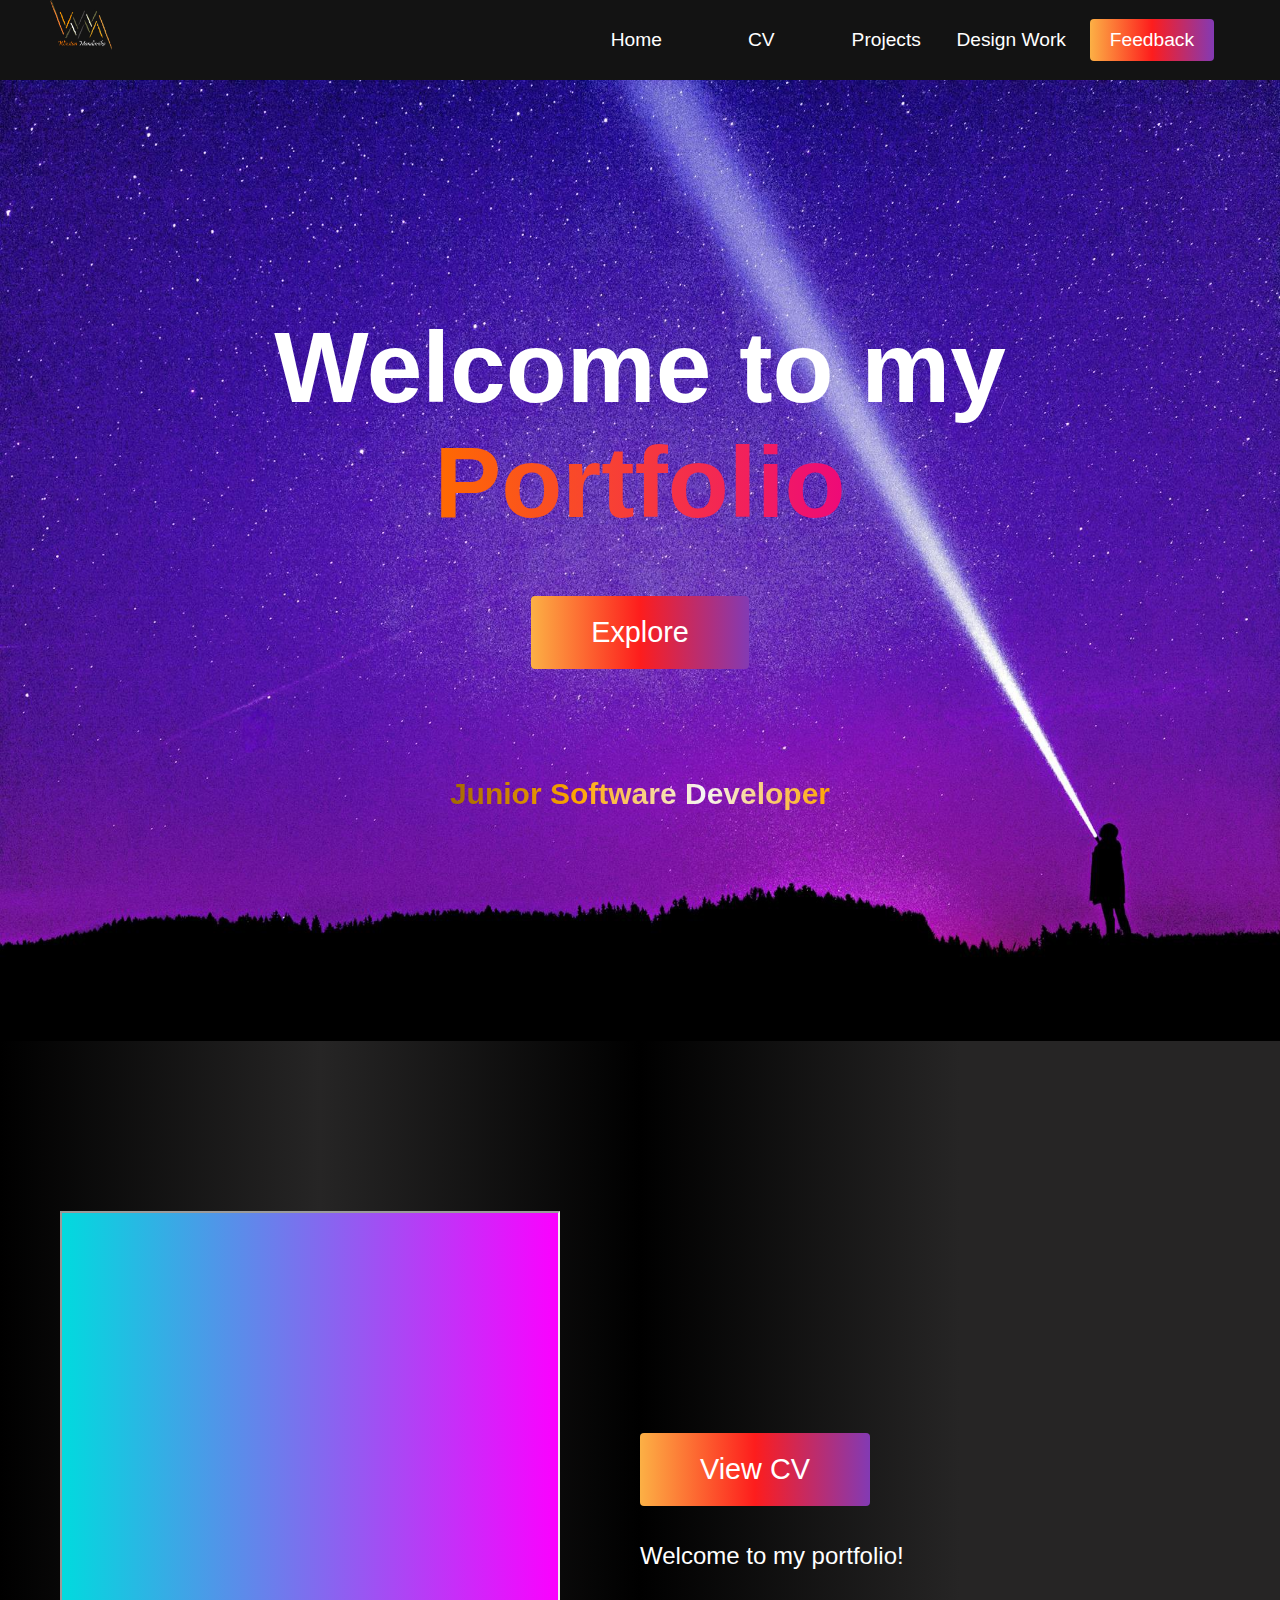
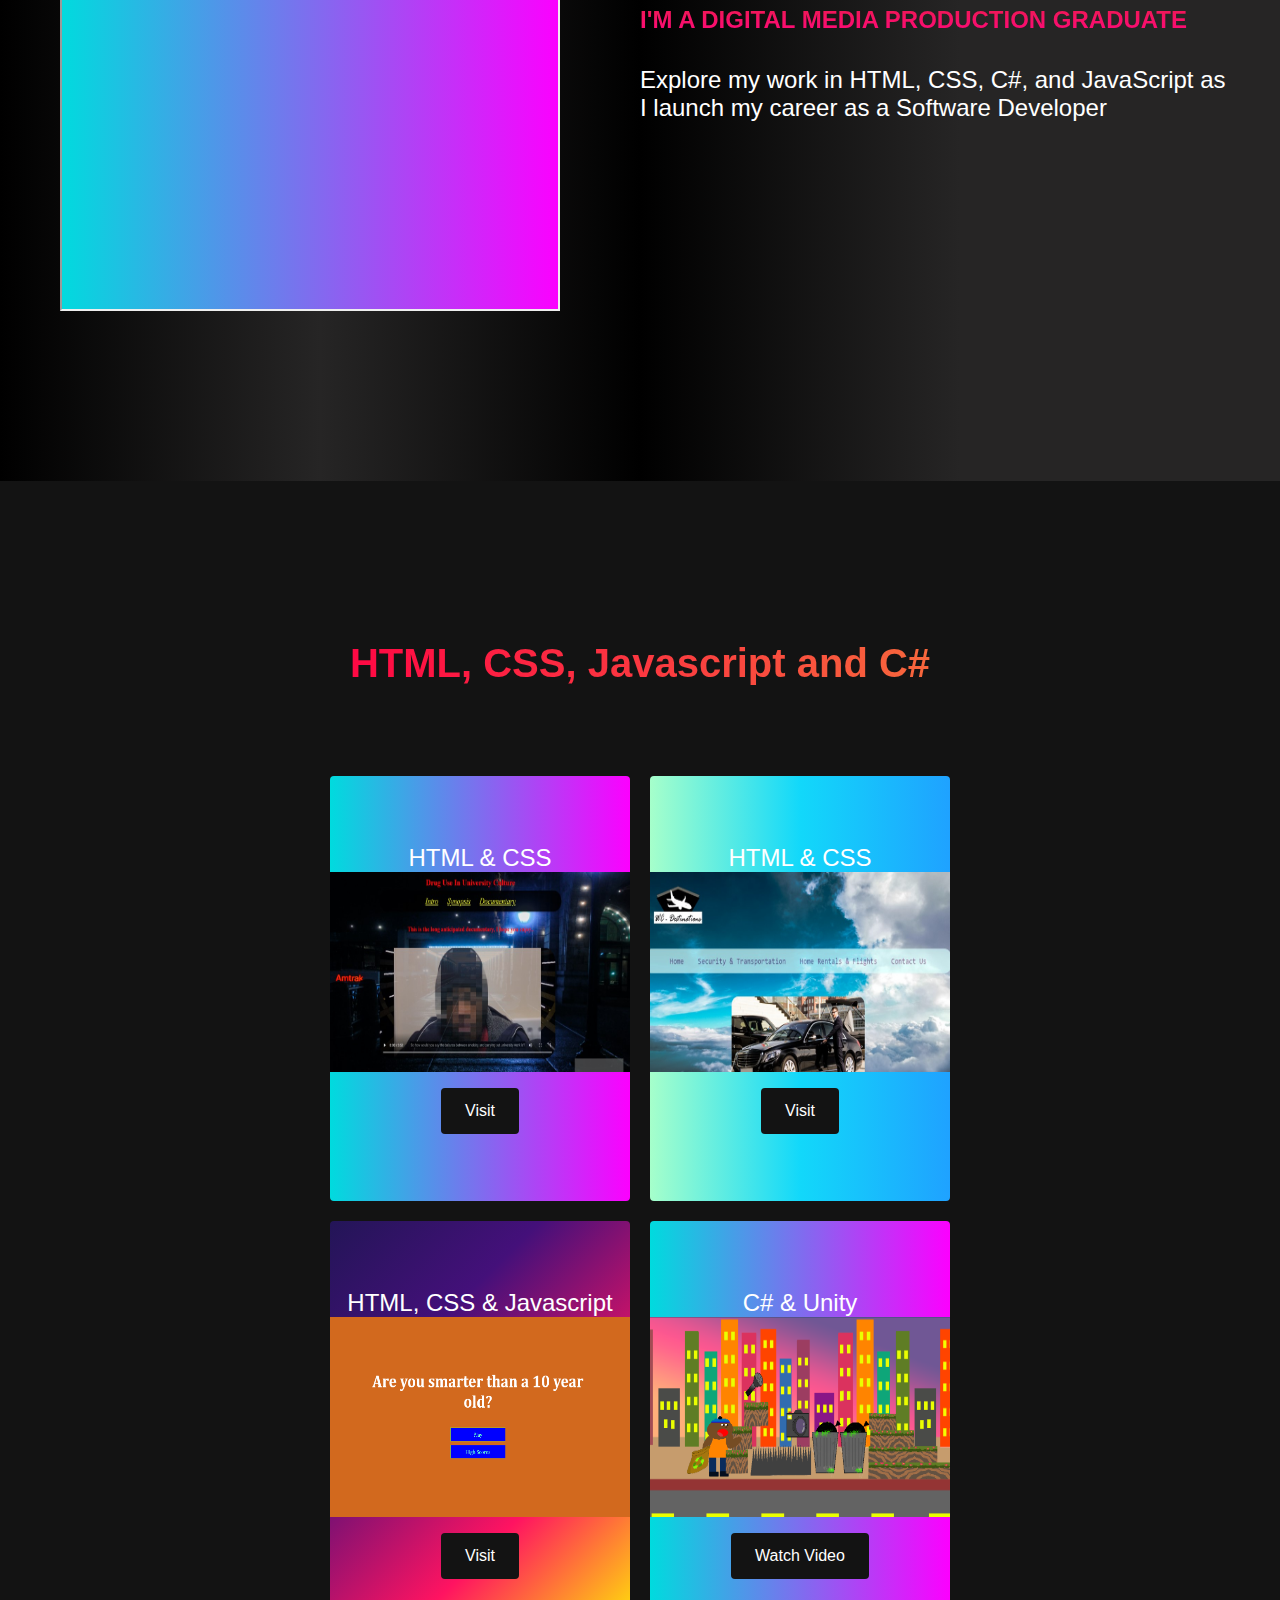
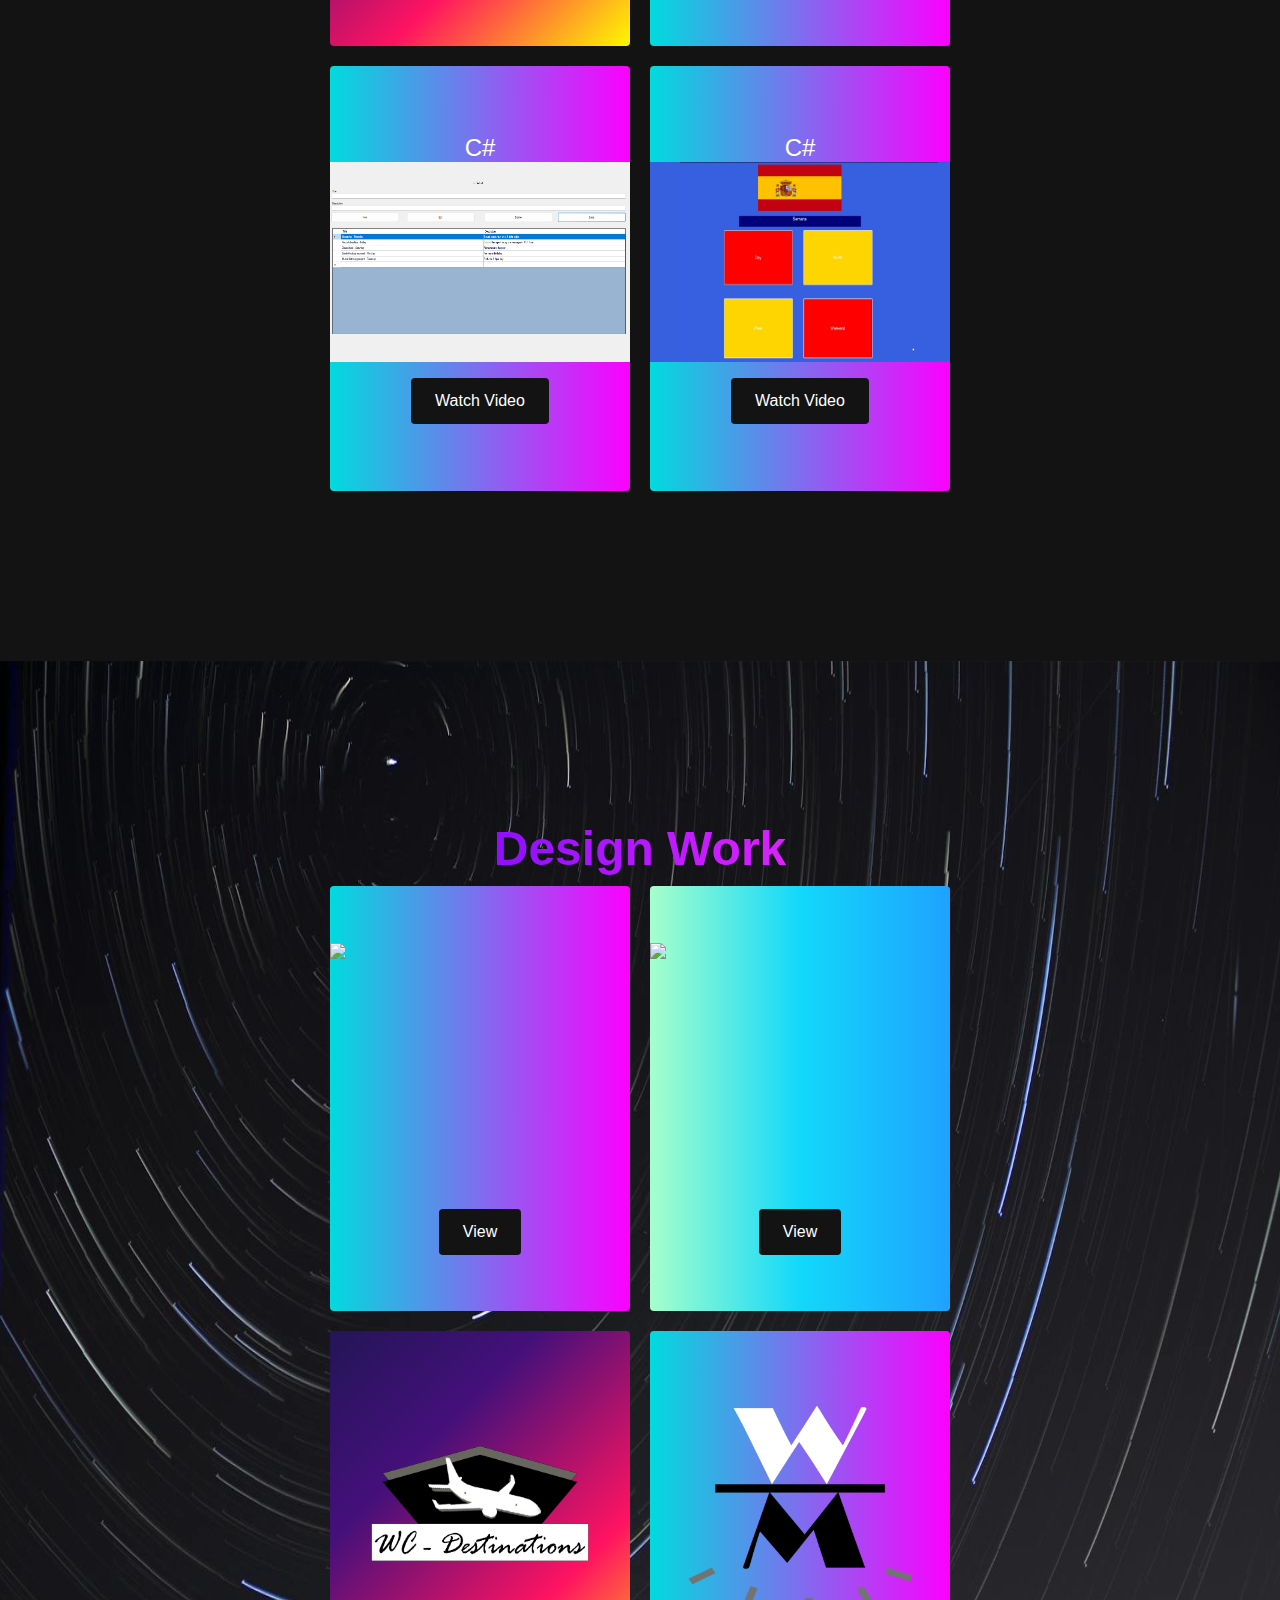
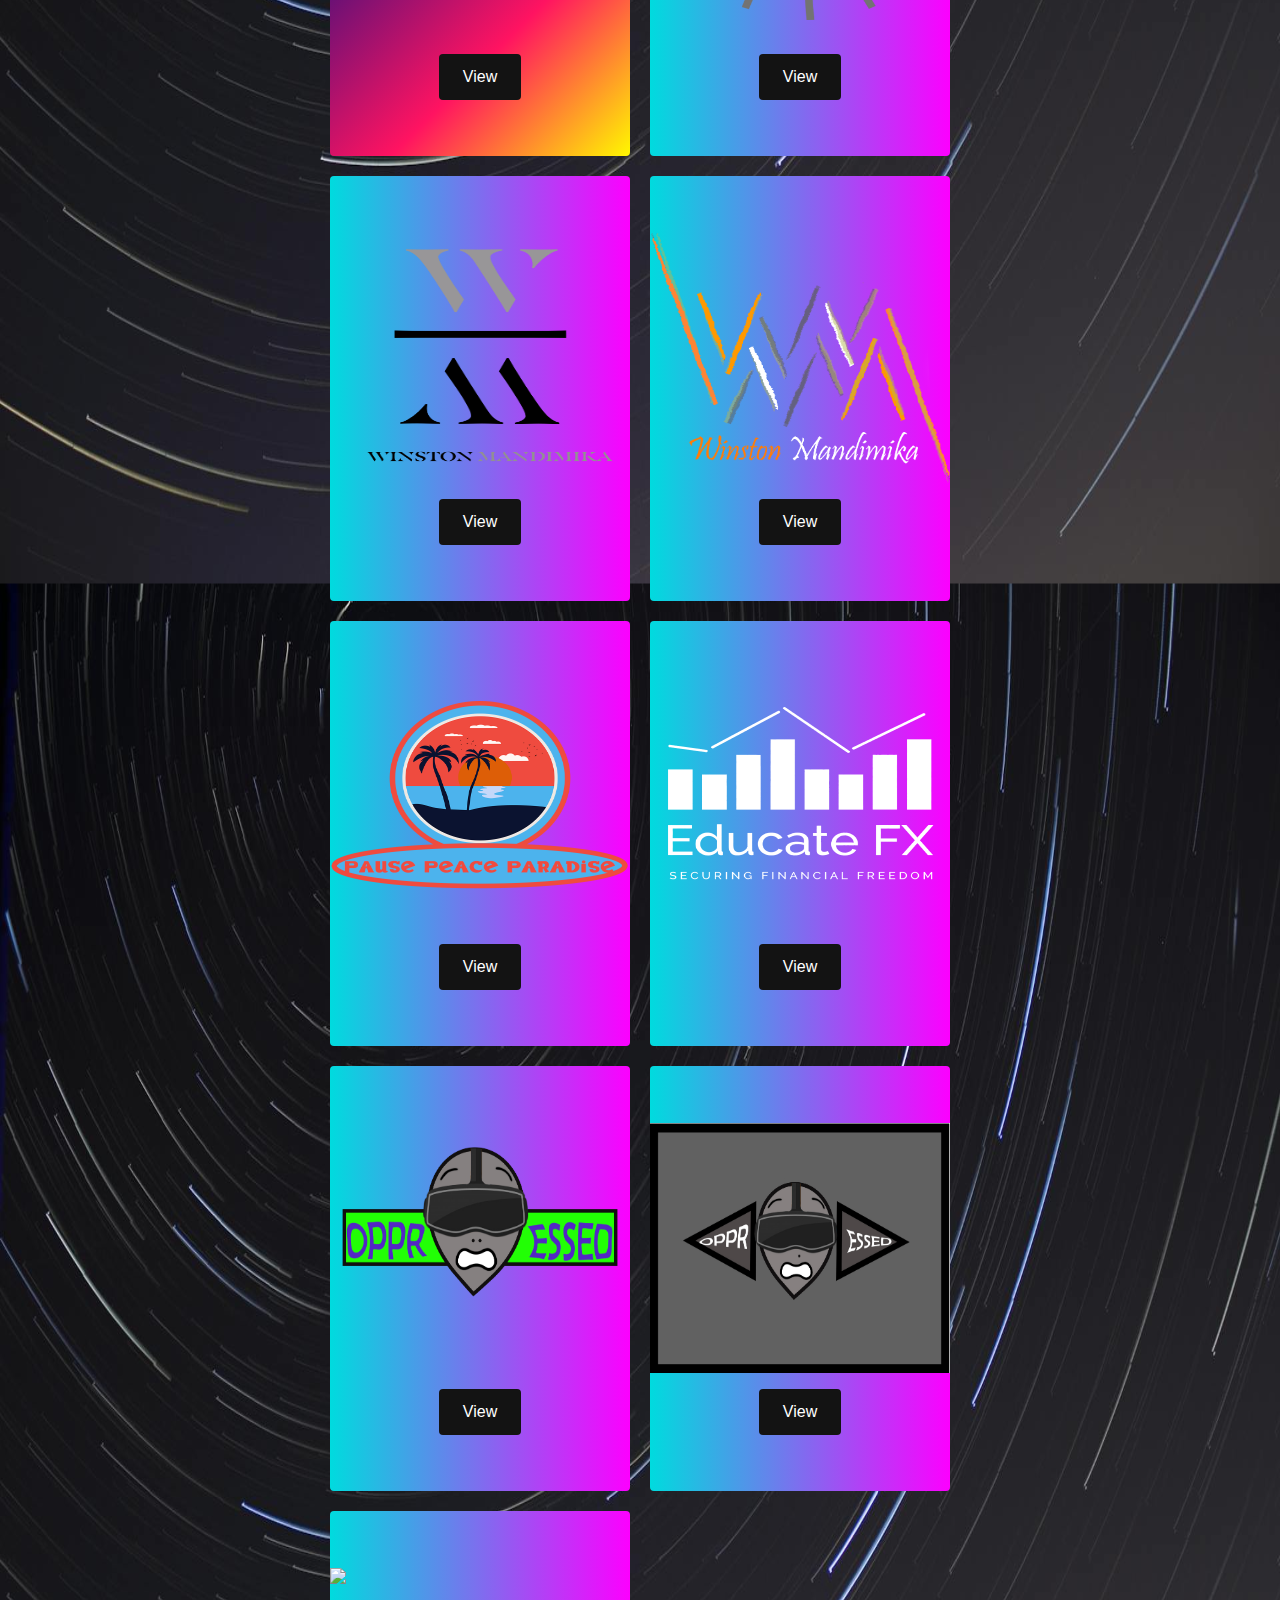
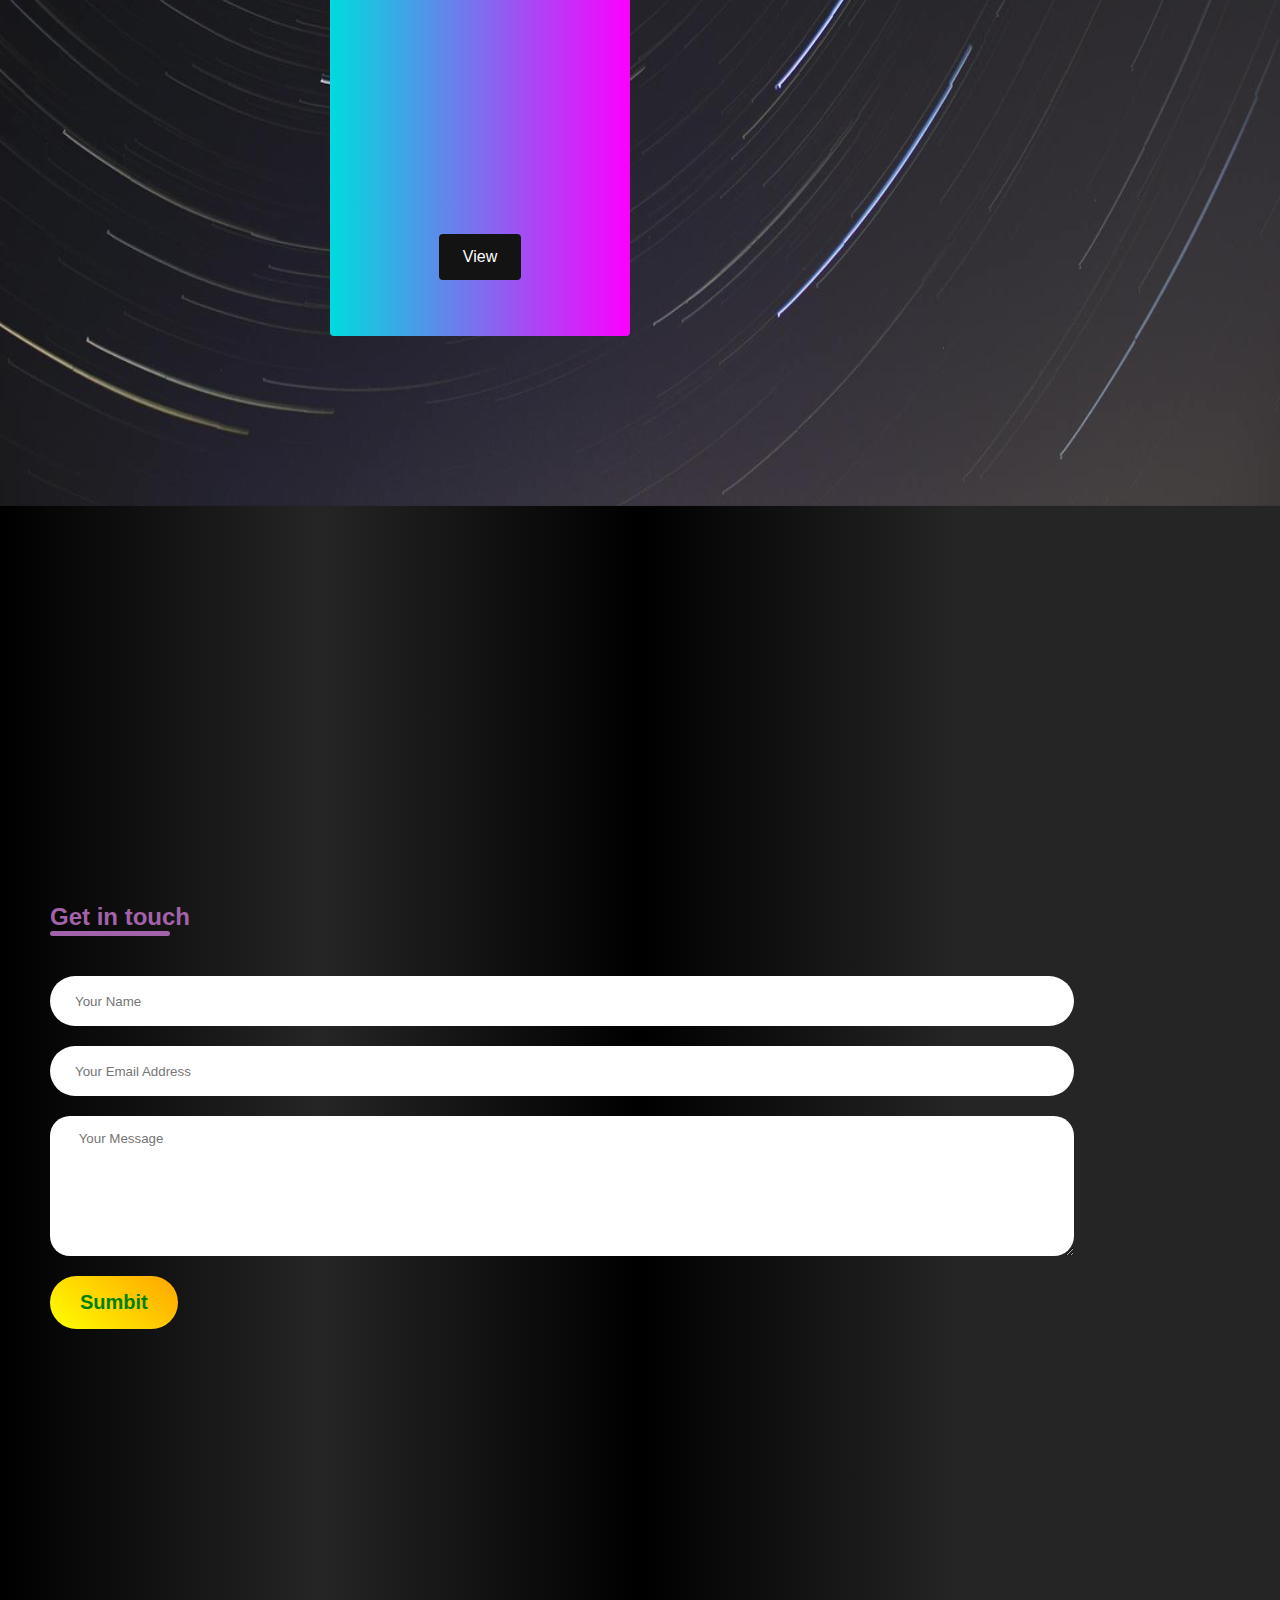
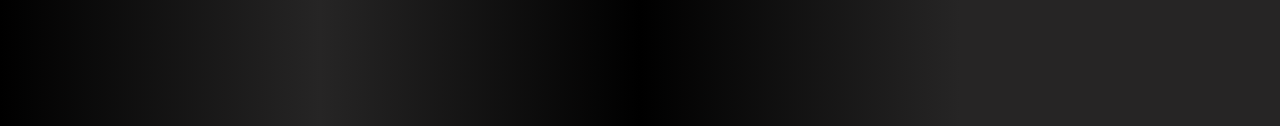
==== index.html @ 0f04198e "Update index.html" ====
<!DOCTYPE html>
<html lang="en">
  <head>
    <meta charset="UTF-8" />
    <meta name="viewport" content="width=device-width, initial-scale=1.0" />
    <title>Winstons Portfolio</title>
    <link rel="stylesheet" href="styles.css" />
    <link
      rel="stylesheet"
      href="https://use.fontawesome.com/releases/v5.14.0/css/all.css"
      integrity="sha384-HzLeBuhoNPvSl5KYnjx0BT+WB0QEEqLprO+NBkkk5gbc67FTaL7XIGa2w1L0Xbgc"
      crossorigin="anonymous"
    />
  </head>
  <body>
    <!-- Navbar Section -->
    <nav class="navbar">
      <div class="navbar__container">
        <a href="#home" id="navLogo"><img src="/WorkImages/Untitled-3.png" height="50"></a>
       
        <div class="navbar__toggle" id="mobile-menu">
          <span class="bar"></span> <span class="bar"></span>
          <span class="bar"></span>
        </div>
        <ul class="navbar__menu">
          <li class="navbar__item">
            <a href="#home" class="navbar__links">Home</a>
          </li>
          <li class="navbar__item">
            <a href="#about" class="navbar__links">CV</a>
            <li class="navbar__item">
              <a href="#services" class="navbar__links"> Projects</a>
          </li>
          <li class="navbar__item">
            <a href="#services1" class="navbar__links">Design Work</a>
          </li>
          <li class="navbar__btn">
            <a href="#main" class="button" id="signup">Feedback</a>
          </li>
        </ul>
      </div>
    </nav>

    <!-- Hero Section -->
    <div class="hero" id="home">
      <div class="hero__container">
        <h1 class="hero__heading">Welcome to my <span>Portfolio</span></h1>
<button class="main__btn"><a href="#about">Explore</a></button>
        <br>
        <br>
        <br>
        <br><br><br>
        <p class="hero__description">Junior Software Developer</p>
        
      </div>
    </div>

    <!-- About Section -->
    <div class="main" id="about">
      <div class="main__container">
        <div class="main__img--container">
          <div class="main__img--card"><iframe src="/MyCV.pdf" height="700vh"> </iframe></div>
        </div>
        
        <div class="main__content" ><button class="main__btn"><a href="/MyCV.pdf">View CV</a></button>
          <br><br> <br> 
          <h8>Welcome to my portfolio!</h8>
           <br> <br> 
           <br>            
           <h1>I'm a Digital Media Production graduate</h1>
          <h8>Explore my work in HTML, CSS, C#, and JavaScript as I launch my career as a Software Developer</h8>
          <br>
          
        </div>
      </div>
    </div>

    <!-- Services Section -->
   
    <div class="services" id="services">
      <h1>HTML, CSS, Javascript and C#</h1>
      <div class="services__wrapper">
        <div class="services__card">
          <h8>HTML & CSS</h8>
          <img src="/Images/Doc-Website.jpg" height="200px">
          <div class="services__btn"><a href="/Documentary/index.html"><button>Visit</button></a></div>
        </div>
        <div class="services__card">
          <h8> HTML & CSS</h8>
          <img src="/Images/WC-Website.jpg" style="height: 200px;">
          <div class="services__btn"><a href="/WC Destinations/index.html"><button>Visit</button></a></div>
        </div>
        <div class="services__card">
          <h8> HTML, CSS & Javascript</h8>
          <img src="/WorkImages/QuizSite.png" height="200">
          <div class="services__btn"><a href="/QuizSite/Quiz1.html"><button>Visit</button></a></div>
        </div>
        <div class="services__card">
          <h8> C# & Unity</h8>
          <img src="/WorkImages/recycleGame.png" height="200">
          <div class="services__btn"><a href="/WorkImages/Ecorunnergameplaynew.mp4"><button>Watch Video</button></a></div>
        </div>
        <div class="services__card">
          <h8> C#</h8>
          <img src="/WorkImages/Todolist.png" style="height: 200px;">
          <div class="services__btn"><a href="/WC Destinations/index.html"><button>Watch Video</button></a></div>
        </div>
        <div class="services__card">
          <h8> C#</h8>
          <img src="/WorkImages/SpanishQuizphoto.jpg" style="height: 200px;">
          <div class="services__btn"><a href="/WorkImages/SpanishQuizVideo.mp4"><button>Watch Video</button></a></div>
        </div>
      </div>
    </div>

    <!-- Services Section -->
    <div class="services1" id="services1">
      <h9>Design Work</h9>
      <div class="services__wrapper">
        <div class="services__card">
          <img src="/WorkImages/EducateFXLogo1.png" height="250">
          <div class="services__btn"><a href="/WorkImages/EducateFXLogo1.png"><button>View</button></a></div>
        </div>
        <div class="services__card">
          <img src="/WorkImages/EducateFXLogowithbackground.png" height="250">
          <div class="services__btn"><a href="/WorkImages/EducateFXLogowithbackground.png"><button>View</button></a></div>
        </div>
        <div class="services__card">
          <img src="/WorkImages/logo1.png"height="250">
          <div class="services__btn"><a href="/WorkImages//logo1.png"><button>View</button></a></div>
        </div>
        <div class="services__card">
          <img src="/WorkImages/WMLogo.png"height="250">
          <div class="services__btn"><a href="/WorkImages/WMlogo.png" ><button>View</button></a></div>
        </div>
        <div class="services__card">
          <img src="/WorkImages/WMlogo2.png" height="250">
          <div class="services__btn"><a href="/WorkImages/WMlogo2.png"><button>View</button></a></div>
        </div>
        <div class="services__card">
          <img src="/WorkImages/Untitled-3.png" height="250">
          <div class="services__btn"><a href="/WorkImages/Untitled-3.png" ><button>View</button></a></div>
        </div>
        <div class="services__card">
          <img src="/WorkImages/PPPLogo.png"height="250">
          <div class="services__btn"><a href="/WorkImages/PPPLogo.png" ><button>View</button></a></div>
        </div>
        <div class="services__card">
          <img src="/WorkImages/whitepng.png"height="250">
          <div class="services__btn"><a href="/WorkImages//whitepng.png" ><button>View</button></a></div>
        </div>
        <div class="services__card">
          <img src="/WorkImages/dmf.png"height="250">
          <div class="services__btn"><a href="/WorkImages/dmf.png" ><button>View</button></a></div>
        </div>
        <div class="services__card">
          <img src="/WorkImages/DMFLOGO1 (2) - Copy.jpg"height="250">
          <div class="services__btn"><a href="/WorkImages/DMFLOGO1 (2) - Copy.jpg" ><button>View</button></a></div>
        </div>
        <div class="services__card">
          <img src="/WorkImages/EducateFXLogo1.png"height="250">
          <div class="services__btn"><a href="/WorkImages/"><button>View</button></a></div>
        </div>
        
      </div>
    </div>

 <!--sECTION1-->

<div class="main" id="main">
  <div class="main__container">
    <div class="main__img--container">
      <div class="contact-container">
        <form action="https://api.web3forms.com/submit" method="POST" class="contact-left">
            <div class="contact-left-title">
                <h2>Get in touch</h2>
                <hr>
            </div> 
            <input type="hidden" name="access_key" value="6501dcba-c393-449f-9ecb-28475d858f92">
            <input type="text" name="name" placeholder="Your Name" class="contact-inputs" requried>
            <input type="emailt" name="email" placeholder="Your Email Address" class="contact-inputs" requried>
            <textarea name="message" placeholder=" Your Message"  class="contact-inputs" requried></textarea>
            <button>Sumbit</button>
        </form>
        <div class="contact-right">
        </div>
        
        
      </div>
    </div>
</div>

        </div>
      </section>
    </div>

    <script src="app.js"></script>
  </body>
</html>
---- styles.css ----
* {
  box-sizing: border-box;
  margin: 0;
  padding: 0;
  font-family: 'Kumbh Sans', sans-serif;
  scroll-behavior: smooth;
}

.navbar {
  background: #131313;
  height: 80px;
  display: flex;
  justify-content: center;
  align-items: center;
  font-size: 1.2rem;
  position: sticky;
  top: 0;
  z-index: 999;
}

.navbar__container {
  display: flex;
  justify-content: space-between;
  height: 80px;
  z-index: 1;
  width: 100%;
  max-width: 1300px;
  margin: 0 auto;
  padding: 0 50px;
}

#navbar__logo {
  background-color: #ff8177;
  background-image: linear-gradient(to top, #ff0844 0%, #ffb199 100%);
  background-size: 100%;
  -webkit-background-clip: text;
  -moz-background-clip: text;
  -webkit-text-fill-color: transparent;
  -moz-text-fill-color: transparent;
  display: flex;
  align-items: center;
  cursor: pointer;
  text-decoration: none;
  font-size: 2rem;
}





.navbar__menu {
  display: flex;
  align-items: center;
  list-style: none;
}

.navbar__item {
  height: 80px;
}

.navbar__links {
  color: #fff;
  display: flex;
  align-items: center;
  justify-content: center;
  width: 125px;
  text-decoration: none;
  height: 100%;
  transition: all 0.3s ease;
}

.navbar__btn {
  display: flex;
  justify-content: center;
  align-items: center;
  padding: 0 1rem;
  width: 100%;
}

.button {
  display: flex;
  justify-content: center;
  align-items: center;
  text-decoration: none;
  padding: 10px 20px;
  height: 100%;
  width: 100%;
  border: none;
  outline: none;
  border-radius: 4px;
  background: #833ab4;
  background: -webkit-linear-gradient(to right, #fcb045, #fd1d1d, #833ab4);
  background: linear-gradient(to right, #fcb045, #fd1d1d, #833ab4);
  color: #fff;
  transition: all 0.3s ease;
}

.navbar__links:hover {
  color: #9518fc;
  transition: all 0.3s ease;
}

@media screen and (max-width: 960px) {
  .navbar__container {
    display: flex;
    justify-content: space-between;
    height: 80px;
    z-index: 1;
    width: 100%;
    max-width: 1300px;
    padding: 0;
  }

  .navbar__menu {
    display: grid;
    grid-template-columns: auto;
    margin: 0;
    width: 100%;
    position: absolute;
    top: -1000px;
    opacity: 1;
    transition: all 0.5s ease;
    z-index: -1;
  }

  .navbar__menu.active {
    background: #131313;
    top: 100%;
    opacity: 1;
    transition: all 0.5s ease;
    z-index: 99;
    height: 60vh;
    font-size: 1.6rem;
  }

  #navbar__logo {
    padding-left: 25px;
  }

  .navbar__toggle .bar {
    width: 25px;
    height: 3px;
    margin: 5px auto;
    transition: all 0.3s ease-in-out;
    background: #fff;
  }

  .navbar__item {
    width: 100%;
  }

  .navbar__links {
    text-align: center;
    padding: 2rem;
    width: 100%;
    display: table;
  }

  .navbar__btn {
    padding-bottom: 2rem;
  }

  .button {
    display: flex;
    justify-content: center;
    align-items: center;
    width: 80%;
    height: 80px;
    margin: 0;
  }

  #mobile-menu {
    position: absolute;
    top: 20%;
    right: 5%;
    transform: translate(5%, 20%);
  }

  .navbar__toggle .bar {
    display: block;
    cursor: pointer;
  }

  #mobile-menu.is-active .bar:nth-child(2) {
    opacity: 0;
  }

  #mobile-menu.is-active .bar:nth-child(1) {
    transform: translateY(8px) rotate(45deg);
  }

  #mobile-menu.is-active .bar:nth-child(3) {
    transform: translateY(-8px) rotate(-45deg);
  }
}

/* Hero Section */
.hero {
 background-image:url(/WorkImages/pexels-felixmittermeier-957040.jpg);
  background-repeat: round;
  padding: 200px 0;
}

.hero__container {
  display: flex;
  flex-direction: column;
  justify-content: center;
  align-items: center;
  max-width: 1200px;
  margin: 0 auto;
  height: 90%;
  text-align: center;
  padding: 30px;
}

.hero__heading {
  font-size: 100px;
  margin-bottom: 24px;
  color: #fff;
}

.hero__heading span {
  background: #ee0979; /* fallback for old browsers */
  background: -webkit-linear-gradient(
    to right,
    #ff6a00,
    #ee0979
  ); /* Chrome 10-25, Safari 5.1-6 */
  background: linear-gradient(
    to right,
    #ff6a00,
    #ee0979
  ); /* W3C, IE 10+/ Edge, Firefox 16+, Chrome 26+, Opera 12+, Safari 7+ */
  background-size: 100%;
  -webkit-background-clip: text;
  -moz-background-clip: text;
  -webkit-text-fill-color: transparent;
  -mo-text-fill-color: transparent;
}

.hero__description {
  font-size: 30px;
  background: #ee0979; /* fallback for old browsers */
  background: -webkit-linear-gradient(
    to right,
    White,
    navy,
    white
  ); /* Chrome 10-25, Safari 5.1-6 */
  background: linear-gradient(
    to right,
  rgb(162, 105, 0),
    
  orange,
   whitesmoke,
   orange
  ); /* W3C, IE 10+/ Edge, Firefox 16+, Chrome 26+, Opera 12+, Safari 7+ */
  background-size: 100%;
  -webkit-background-clip: text;
  -moz-background-clip: text;
  -webkit-text-fill-color: transparent;
  -mo-text-fill-color: transparent;
font-weight: bolder;
}

.highlight {
  border-bottom: 4px solid rgb(132, 0, 255);
}

@media screen and (max-width: 768px) {
  .hero__heading {
    font-size: 60px;
  }

  .hero__description {
    font-size: 40px;
  }
}

/* About Section */
.main {
  background: linear-gradient(
    to right,
 
    
  black,
  
  rgb(38, 37, 37)
,
black,
rgb(38, 37, 37),
rgb(38, 37, 37)
  ); /* W3C, IE 10+/ Edge, Firefox 16+, Chrome 26+, Opera 12+, Safari 7+ */
 
  padding: 10rem 0;
}

.main__container {
  display: grid;
  grid-template-columns: 1fr 1fr;
  align-items: center;
  justify-content: center;
  margin: 0 auto;
  height: 90%;
  z-index: 1;
  width: 100%;
  max-width: 1300px;
  padding: 0 50px;
}

.main__content {
  color: #fff;
  width: 100%;
  
}

.main__content h1 {
  font-size: 1.5rem;
  background-color: #fe3b6f;
  background-image: linear-gradient(to top, #ff087b 0%, #ed1a52 100%);
  background-size: 100%;
  -webkit-background-clip: text;
  -moz-background-clip: text;
  -webkit-text-fill-color: transparent;
  -moz-text-fill-color: transparent;
  text-transform: uppercase;
  margin-bottom: 32px;
}

.main__content h2 {
  font-size: 4rem;
  background: #ff8177; /* fallback for old browsers */
  background: -webkit-linear-gradient(
    to right,
    #9114ff,
    #da22ff
  ); /* Chrome 10-25, Safari 5.1-6 */
  background: linear-gradient(
    to right,
    #8f0eff,
    #da22ff
  ); /* W3C, IE 10+/ Edge, Firefox 16+, Chrome 26+, Opera 12+, Safari 7+ */
  background-size: 100%;
  -webkit-background-clip: text;
  -moz-background-clip: text;
  -webkit-text-fill-color: transparent;
  -moz-text-fill-color: transparent;
}

.main__content p {
  margin-top: 1rem;
  font-size: 2rem;
  font-weight: 700;
}

.main__btn {
  font-size: 1.8rem;
  background: #833ab4;
  background: -webkit-linear-gradient(to right, #fcb045, #fd1d1d, #833ab4);
  background: linear-gradient(to right, #fcb045, #fd1d1d, #833ab4);
  padding: 20px 60px;
  border: none;
  border-radius: 4px;
  margin-top: 2rem;
  cursor: pointer;
  position: relative;
  transition: all 0.35s;
  outline: none;
}

.main__btn a {
  position: relative;
  z-index: 2;
  color: #fff;
  text-decoration: none;
}

.main__btn:after {
  position: absolute;
  content: '';
  top: 0;
  left: 0;
  width: 0;
  height: 100%;
  background: #ff1ead;
  transition: all 0.35s;
  border-radius: 4px;
}

.main__btn:hover {
  color: #fff;
}

.main__btn:hover:after {
  width: 100%;
}

.main__img--container {
  text-align: center;
}

.main__img--card {
  margin: 10px;
  height: 8%;
  width: 500px;
  border-radius: 4px;
  display: flex;
  flex-direction: column;
  justify-content: center;
  color: #fff;
  background-image: linear-gradient(to right, #00dbde 0%, #fc00ff 100%);
}

.main__img--card1 {
  margin: 10px;
  height: 700px;
  width: 500px;
  border-radius: 0px;
  display: flex;
  flex-direction: column;
  justify-content: center;
  color: #fff;
  background-image: linear-gradient(to right, #00dbde 0%, #fc00ff 100%);
}

h7 {color:white;
  
  margin-bottom: 1rem;
  font-size: 2rem;
text-align: center;}


.fa-layer-group,
.fa-users {
  font-size: 14rem;
}

#card-2 {
  background: #ff512f;
  background: -webkit-linear-gradient(to right, #dd2476, #ff512f);
  background: linear-gradient(to right, #dd2476, #ff512f);
}

/* Mobile Responsive */
@media screen and (max-width: 1100px) {
  .main__container {
    display: grid;
    grid-template-columns: 1fr;
    align-items: center;
    justify-content: center;
    width: 100%;
    margin: 0 auto;
    height: 90%;
  }

  .main__img--container {
    display: flex;
    justify-content: center;
  }

  .main__img--card {
    height: 425px;
    width: 425px;
  }

  .main__content {
    text-align: center;
    margin-bottom: 4rem;
  }

  .main__content h1 {
    font-size: 2.5rem;
    margin-top: 2rem;
  }

  .main__content h2 {
    font-size: 3rem;
  }

  .main__content p {
    margin-top: 1rem;
    font-size: 1.5rem;
  }
}

@media screen and (max-width: 480px) {
  .main__img--card {
    width: 250px;
    height: 500px;
  }

  iframe {
    width: 100%;  /* Set the iframe width to 100% of its container */
    height: 100%; /* Adjust the height to maintain aspect ratio if needed */
}


  .fa-users,
  .fa-layer-group {
    font-size: 4rem;
  }

  .main__content h1 {
    font-size: 2rem;
    margin-top: 3rem;
  }
  .main__content h2 {
    font-size: 2rem;
  }

  .main__content p {
    margin-top: 2rem;
  }

  .main__btn {
    padding: 12px 36px;
    margin: 2.5rem 0;
  }
}


.contact-container {
  height:100vh;
  display:flex;
  align-items: center;
  justify-content: space-evenly;
}

.contact-left{
  display: flex;
  flex-direction: column;
  align-items: start;
  gap: 20px;
}

.contact-left-title h2{
  font-weight: 600;
  color: #a363aa;
  font-size: 40;
}

.contact-left-title hr{
    border: none;
    width: 120px;
    height: 5px;
    background-color: #a363aa;
    border-radius: 10px;
    margin-bottom: 20px;
}

.contact-inputs{
    width: 400px;
    height: 50px;
    border: none;
    outline: none;
    padding-left: 25px;
    font-weight: 500;
    color: black;
    border-radius: 50px;
}


.contact-left textarea {
  height:140px;
  padding-top: 15px;
  border-radius:20px;
}

.contact-inputs:focus{
  border:10px solid #00dbde;
  
}

.contact-inputs ::placeholder{
  color: blue;
}

.contact-left button{
  display: flex;
  align-items: center;
  padding: 15px 30px;
  font-size: 20px;
  font-weight: bolder;
  color: green;
  gap:10px;
  border:none;
  border-radius: 50px;
  background: linear-gradient(220deg,orange, yellow);
  cursor: pointer;
}

.contact-left button img{
  height:25px
}
.contact-right img{
  height:500px
}

/* Services Section */
.services {
  background: #131313;
  display: flex;
  flex-direction: column;
  justify-content: center;
  align-items: center;
  height: 100%;
  padding: 10rem 0;
}

.services1 {
  background-image:url(/WorkImages/space.jpg);
  background-repeat: round;
  display: flex;
  flex-direction: column;
  justify-content: center;
  align-items: center;
  height: 100%;
  padding: 10rem 0;

}

h8  {  font-size: 1.5rem;
  color: white;
  text-align: CENTER;
}


h9  {  font-size: 3rem;
  background: #ff8177; /* fallback for old browsers */
  background: -webkit-linear-gradient(
    to right,
    #9114ff,
    #da22ff
  ); /* Chrome 10-25, Safari 5.1-6 */
  background: linear-gradient(
    to right,
    #8f0eff,
    #da22ff
  ); /* W3C, IE 10+/ Edge, Firefox 16+, Chrome 26+, Opera 12+, Safari 7+ */
  background-size: 100%;
  -webkit-background-clip: text;
  -moz-background-clip: text;
  -webkit-text-fill-color: transparent;
  -moz-text-fill-color: transparent;
  font-weight: bolder;
  text-align: center;
}

.services h1 {
  background-color: #ff8177;
  background-image: linear-gradient(to right, #ff0844 0%, #f7673c 100%);
  background-size: 100%;
  -webkit-background-clip: text;
  -moz-background-clip: text;
  -webkit-text-fill-color: transparent;
  -moz-text-fill-color: transparent;
  margin-bottom: 5rem;
  font-size: 2.5rem;
  text-align: center;
}

.services__wrapper {
  display: grid;
  grid-template-columns: 1fr 1fr 1fr 1fr;
  grid-template-rows: 1fr;
}

.services__card {
  margin: 10px;
  height: 425px;
  width: 300px;
  border-radius: 4px;
  display: flex;
  flex-direction: column;
  justify-content: center;
  color: #fff;
  background-image: linear-gradient(to right, #00dbde 0%, #fc00ff 100%);
  transition: 0.3s ease-in;
}
.services__wrapper1 {
  display: grid;
  grid-template-columns: 1fr 1fr 1fr 1fr;
  grid-template-rows: 1fr;
}

.services__card1 {
  margin: 10px;
  height: 425px;
  width: 300px;
  border-radius: 4px;
  display: flex;
  flex-direction: column;
  justify-content: center;
  color: #fff;
  background-image: linear-gradient(to right, #00dbde 0%, #fc00ff 100%);
  transition: 0.3s ease-in;
}

.services__card:nth-child(2) {
  background: #1fa2ff; /* fallback for old browsers */
  background: -webkit-linear-gradient(
    to right,
    #a6ffcb,
    #12d8fa,
    #1fa2ff
  ); /* Chrome 10-25, Safari 5.1-6 */
  background: linear-gradient(
    to right,
    #a6ffcb,
    #12d8fa,
    #1fa2ff
  ); /* W3C, IE 10+/ Edge, Firefox 16+, Chrome 26+, Opera 12+, Safari 7+ */
}

.services__card:nth-child(3) {
  background-image: linear-gradient(
    -225deg,
    #231557 0%,
    #44107a 29%,
    #ff1361 67%,
    #fff800 100%
  );
}

.services__card h2 {
  text-align: center;
}

.services__card p {
  text-align: center;
  margin-top: 24px;
  font-size: 20px;
}

.services__btn {
  display: flex;
  justify-content: center;
  margin-top: 16px;
}

.services__card button {
  color: #fff;
  padding: 14px 24px;
  border: none;
  outline: none;
  border-radius: 4px;
  background: #131313;
  font-size: 1rem;
}

.services__card button:hover {
  cursor: pointer;
}

.services__card:hover {
  transform: scale(1.075);
  transition: 0.3s ease-in;
  cursor: pointer;
}

@media screen and (max-width: 1300px) {
  .services__wrapper {
    grid-template-columns: 1fr 1fr;
  }
}

@media screen and (max-width: 768px) {
  .services__wrapper {
    grid-template-columns: 1fr;
  }
}

/* Footer CSS */
.footer__container {
  background-color: #131313;
  padding: 5rem 0;
  display: flex;
  flex-direction: column;
  justify-content: center;
  align-items: center;
}

#footer__logo {
  color: #fff;
  display: flex;
  align-items: center;
  cursor: pointer;
  text-decoration: none;
  font-size: 2rem;
}

.footer__links {
  width: 100%;
  max-width: 1000px;
  display: flex;
  justify-content: center;
}

.footer__link--wrapper {
  display: flex;
}

.footer__link--items {
  display: flex;
  flex-direction: column;
  align-items: flex-start;
  margin: 16px;
  text-align: left;
  width: 160px;
  box-sizing: border-box;
}

.footer__link--items h2 {
  margin-bottom: 16px;
  color: #fff;
}

.footer__link--items a {
  color: #fff;
  text-decoration: none;
  margin-bottom: 0.5rem;
  transition: 0.3 ease-out;
}

.footer__link--items a:hover {
  color: #e9e9e9;
  transition: 0.3 ease-out;
}

.social__icon--link {
  color: #fff;
  font-size: 24px;
}

.social__media {
  max-width: 1000px;
  width: 100%;
}

.social__media--wrap {
  display: flex;
  justify-content: space-between;
  align-items: center;
  width: 90%;
  max-width: 1000px;
  margin: 40px auto 0 auto;
}

.social__icons {
  display: flex;
  justify-content: space-between;
  align-items: center;
  width: 240px;
}

.website__rights {
  color: #fff;
}

@media screen and (max-width: 820px) {

  }
  .contact-inputs{
    width:80vw;
   
  }
  .contact-right{
    display: none;
  }

 


@media screen and (max-width: 480px) {
  .footer__link--items {
    margin: 0;
    padding: 10px;
    width: 100%;
  }
}
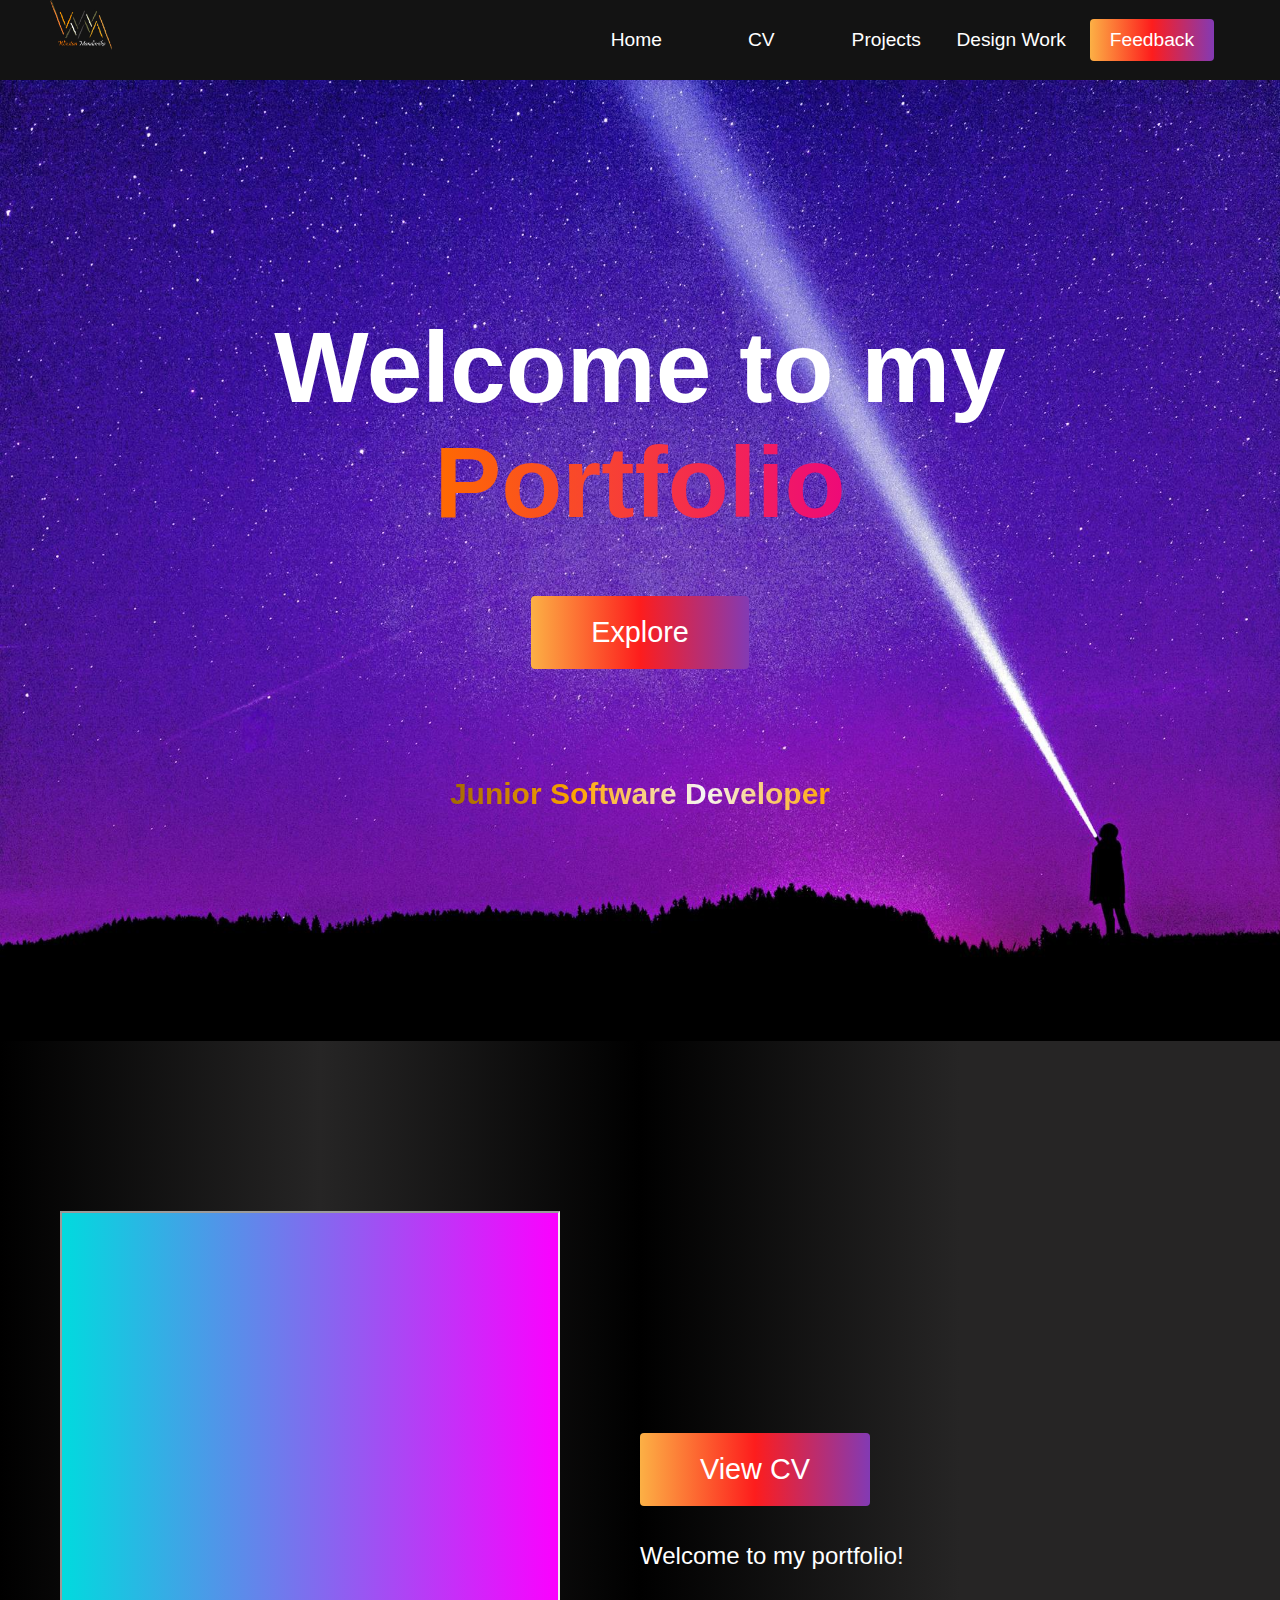
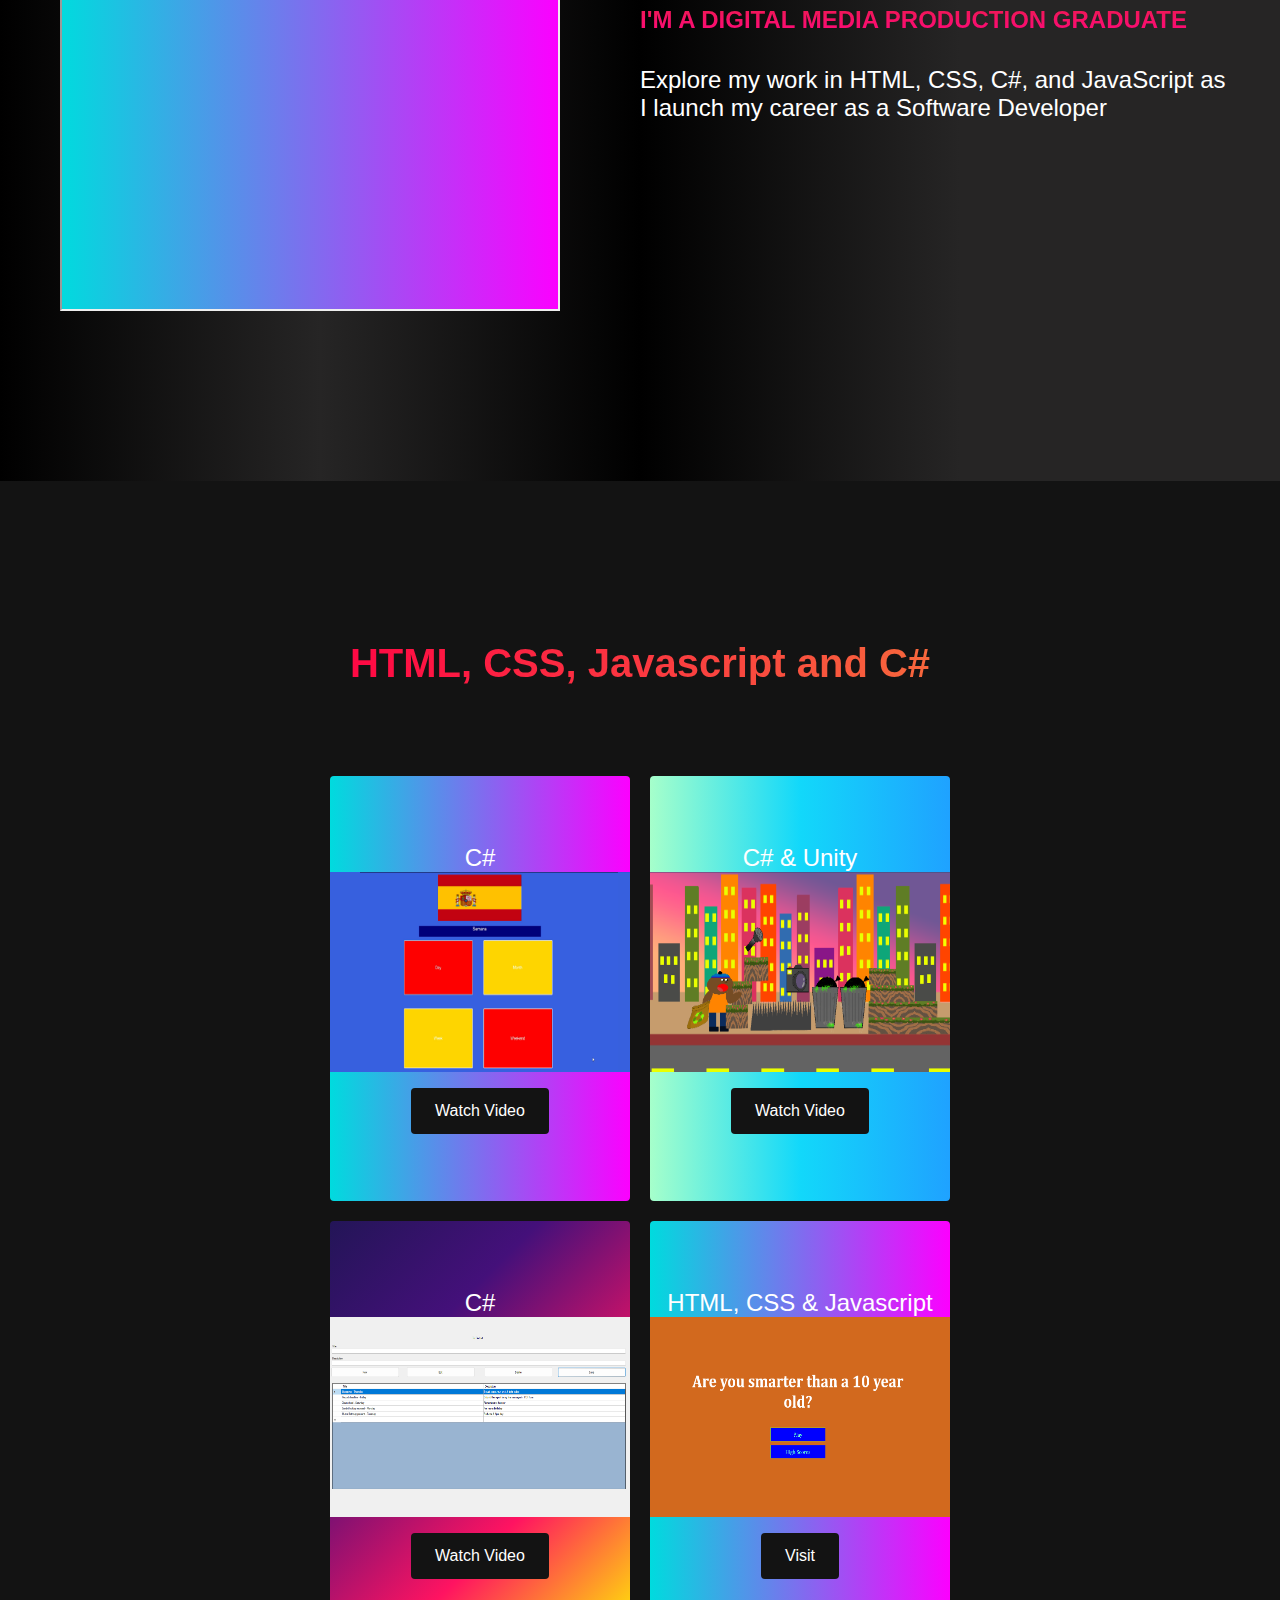
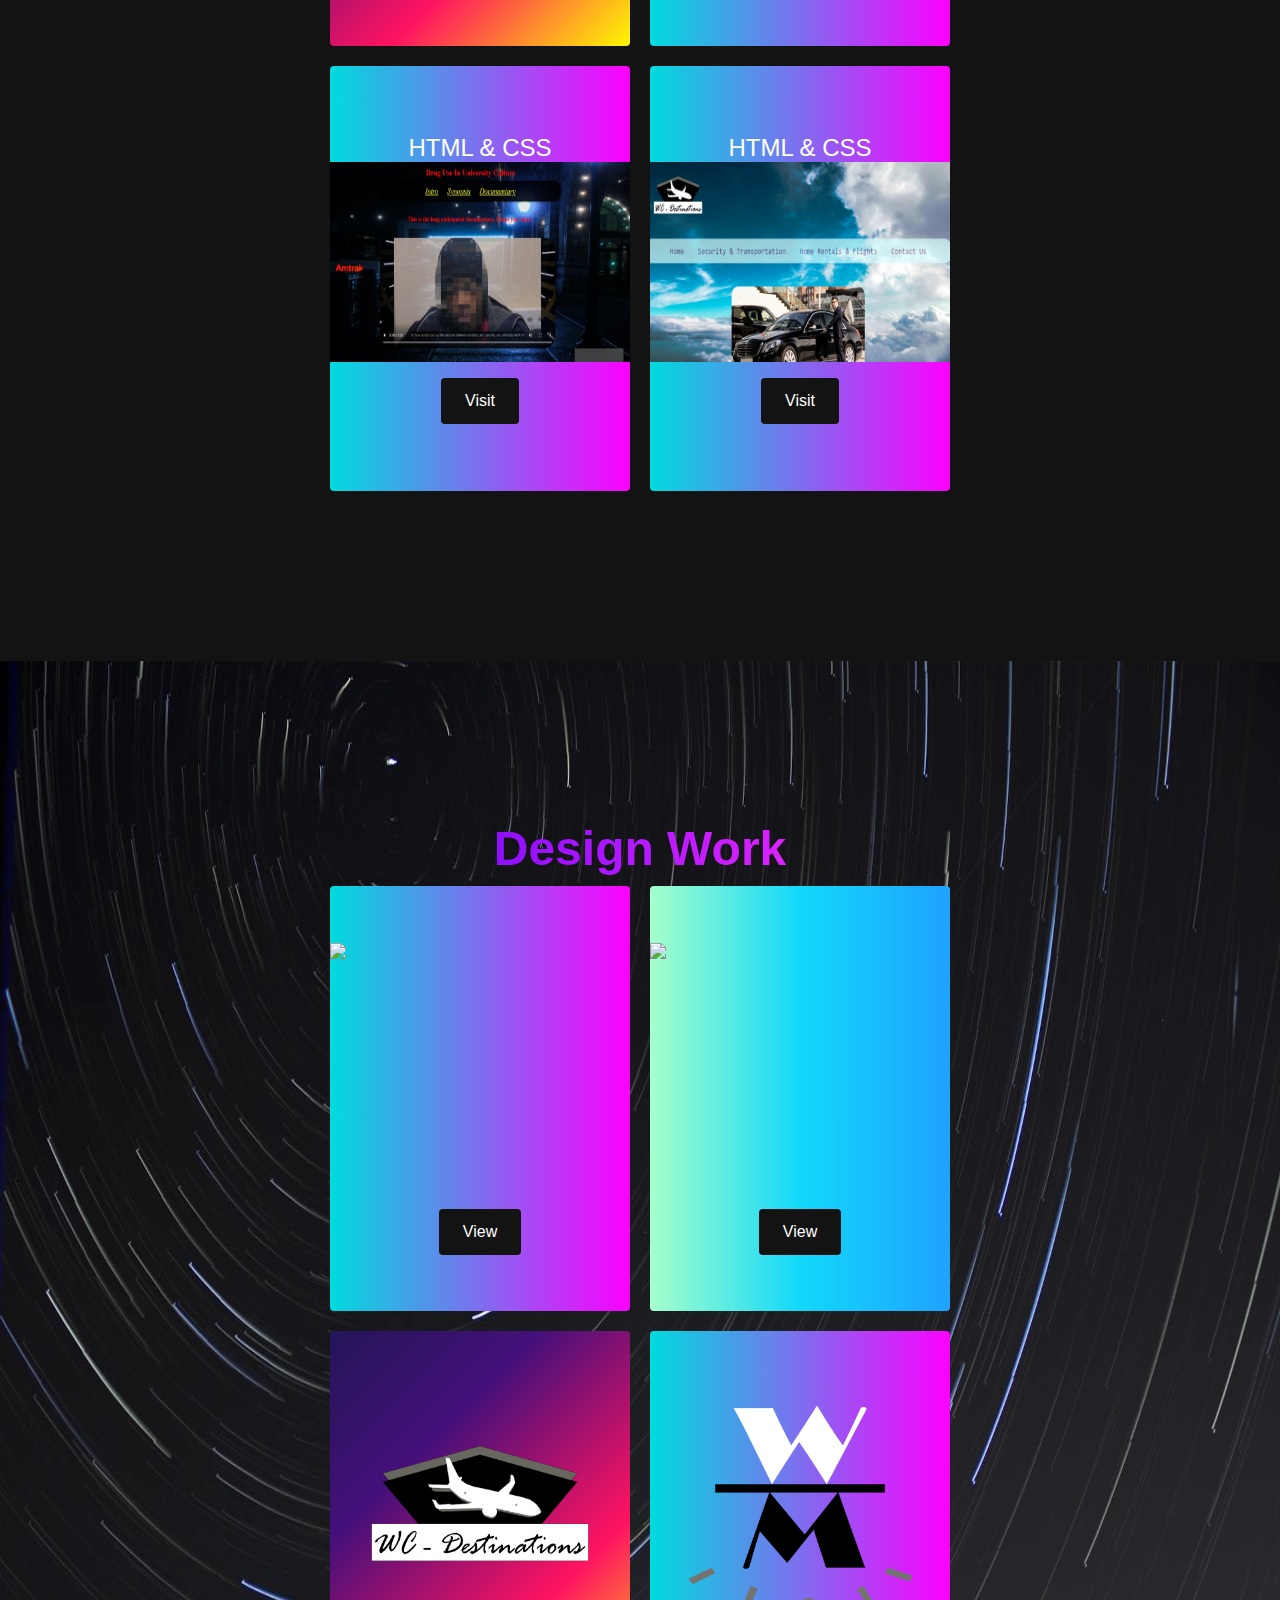
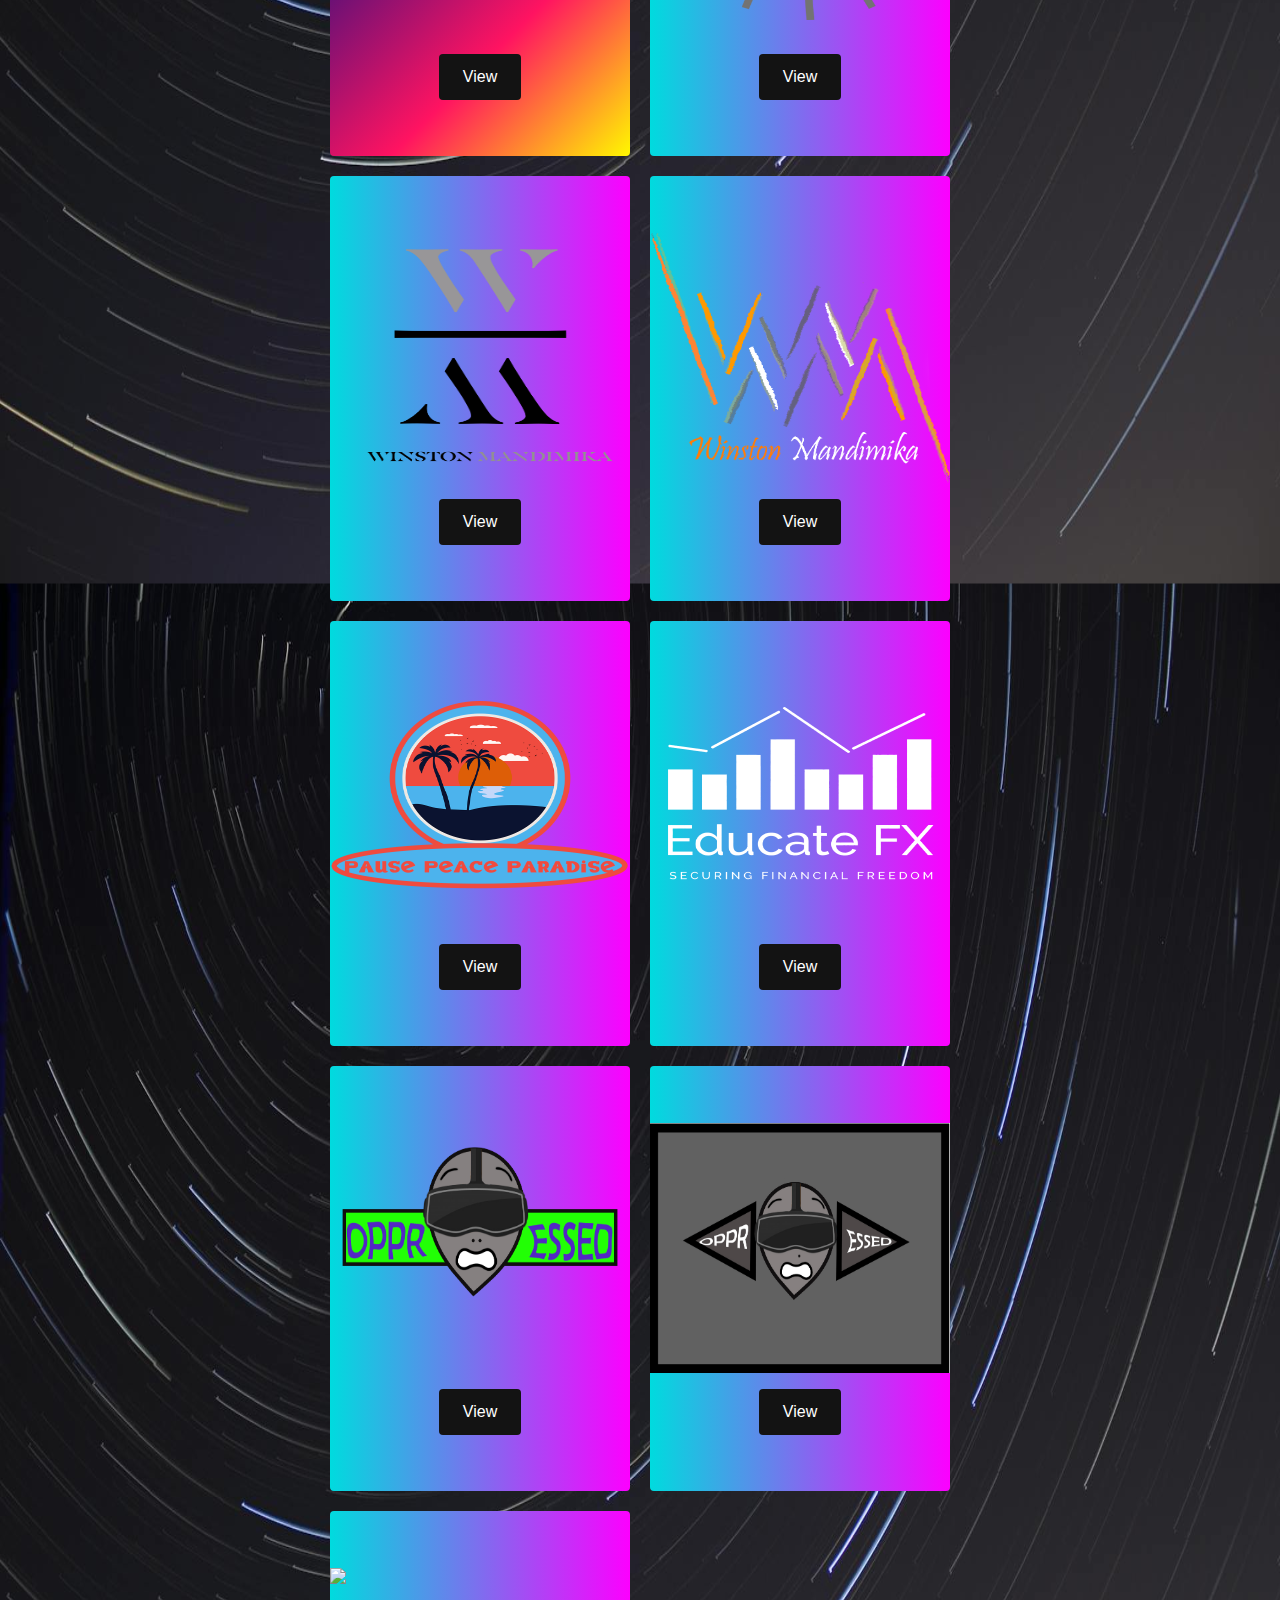
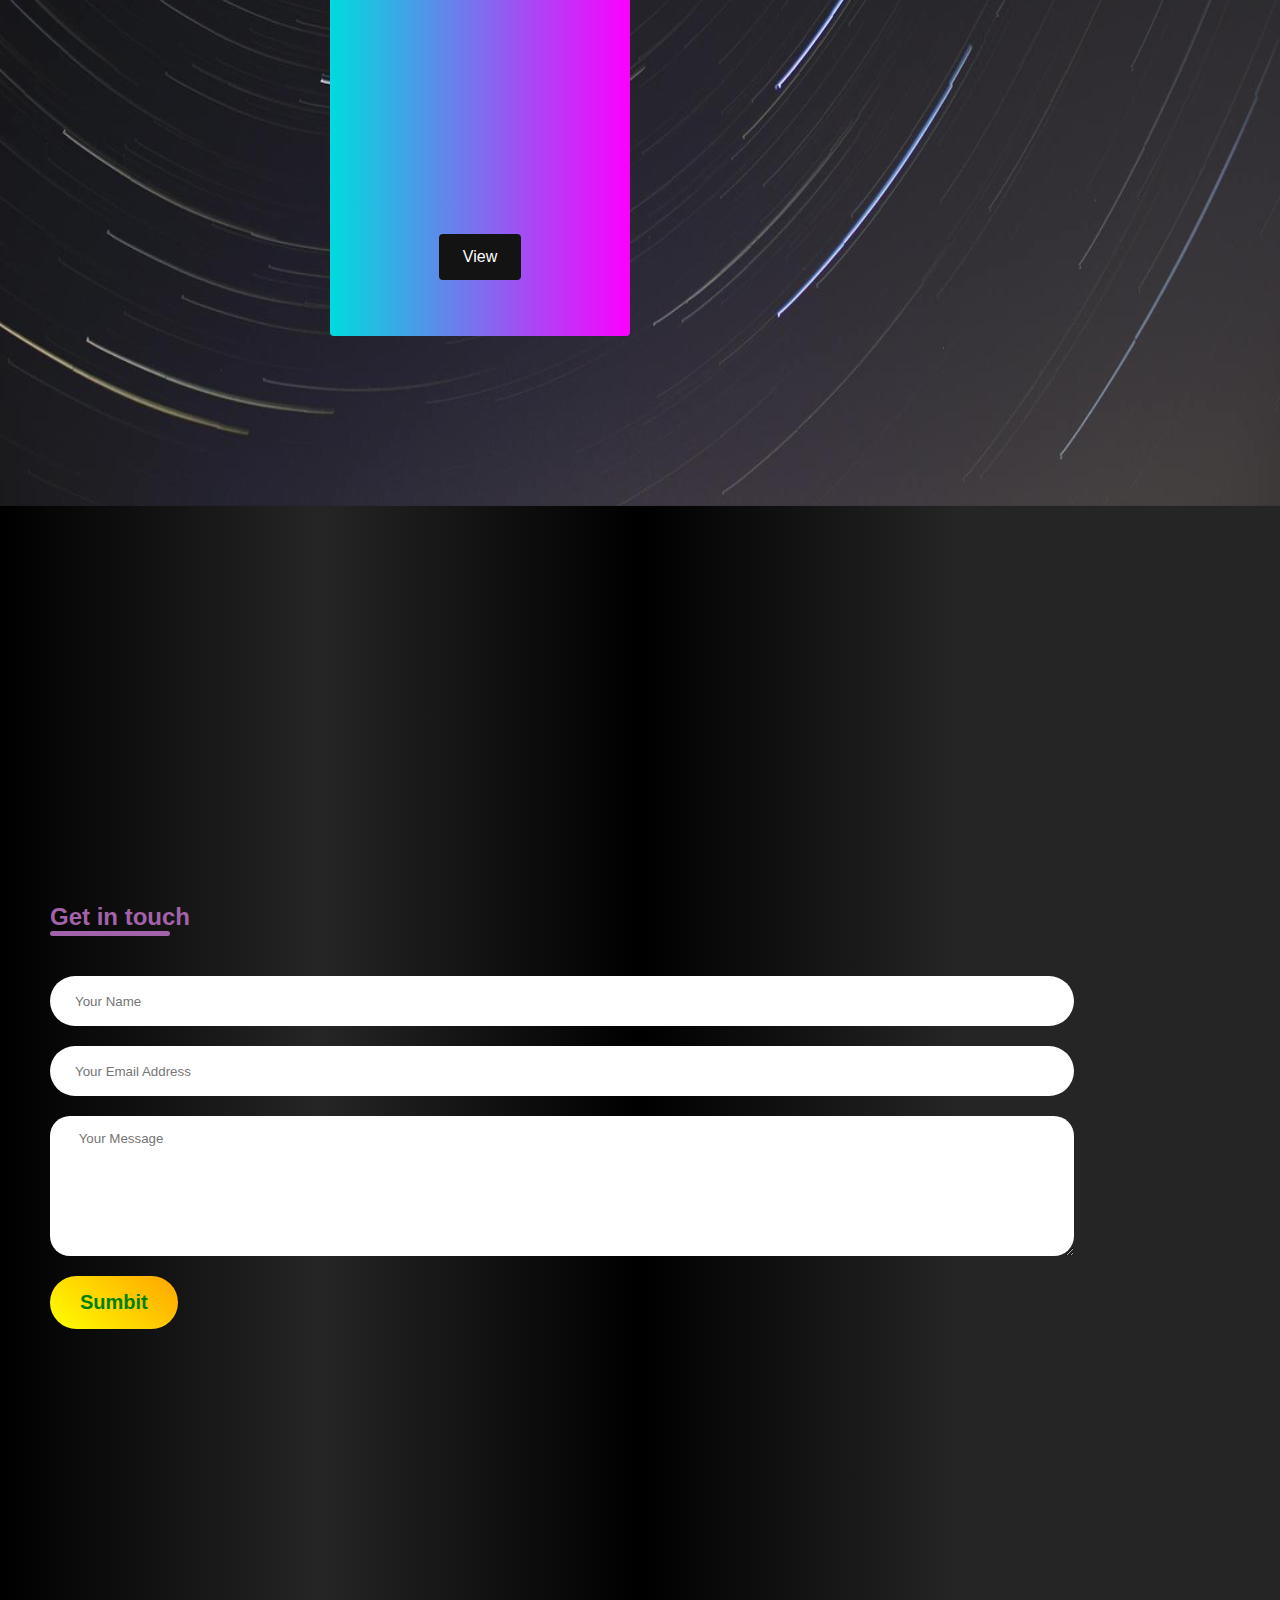
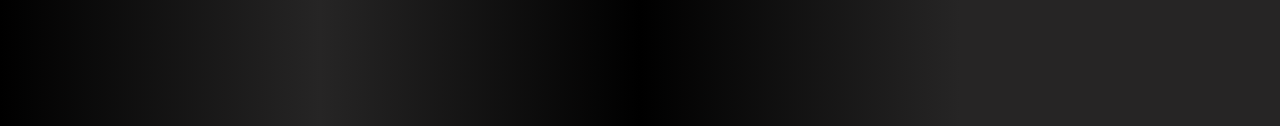
==== commit b7012003: "Update index.html" ====
--- a/index.html
+++ b/index.html
@@ -80,6 +80,26 @@
     <div class="services" id="services">
       <h1>HTML, CSS, Javascript and C#</h1>
       <div class="services__wrapper">
+         <div class="services__card">
+          <h8> C#</h8>
+          <img src="/WorkImages/SpanishQuizphoto.jpg" style="height: 200px;">
+          <div class="services__btn"><a href="/WorkImages/SpanishQuizVideo.mp4"><button>Watch Video</button></a></div>
+        </div>   
+        <div class="services__card">
+          <h8> C# & Unity</h8>
+          <img src="/WorkImages/recycleGame.png" height="200">
+          <div class="services__btn"><a href="/WorkImages/EcorunnergameplayNew.mp4"><button>Watch Video</button></a></div>
+        </div>
+        <div class="services__card">
+          <h8> C#</h8>
+          <img src="/WorkImages/Todolist.png" style="height: 200px;">
+          <div class="services__btn"><a href="/WC Destinations/index.html"><button>Watch Video</button></a></div>
+        </div>
+        <div class="services__card">
+          <h8> HTML, CSS & Javascript</h8>
+          <img src="/WorkImages/QuizSite.png" height="200">
+          <div class="services__btn"><a href="/QuizSite/Quiz1.html"><button>Visit</button></a></div>
+        </div>
         <div class="services__card">
           <h8>HTML & CSS</h8>
           <img src="/Images/Doc-Website.jpg" height="200px">
@@ -90,26 +110,8 @@
           <img src="/Images/WC-Website.jpg" style="height: 200px;">
           <div class="services__btn"><a href="/WC Destinations/index.html"><button>Visit</button></a></div>
         </div>
-        <div class="services__card">
-          <h8> HTML, CSS & Javascript</h8>
-          <img src="/WorkImages/QuizSite.png" height="200">
-          <div class="services__btn"><a href="/QuizSite/Quiz1.html"><button>Visit</button></a></div>
-        </div>
-        <div class="services__card">
-          <h8> C# & Unity</h8>
-          <img src="/WorkImages/recycleGame.png" height="200">
-          <div class="services__btn"><a href="/WorkImages/Ecorunnergameplaynew.mp4"><button>Watch Video</button></a></div>
-        </div>
-        <div class="services__card">
-          <h8> C#</h8>
-          <img src="/WorkImages/Todolist.png" style="height: 200px;">
-          <div class="services__btn"><a href="/WC Destinations/index.html"><button>Watch Video</button></a></div>
-        </div>
-        <div class="services__card">
-          <h8> C#</h8>
-          <img src="/WorkImages/SpanishQuizphoto.jpg" style="height: 200px;">
-          <div class="services__btn"><a href="/WorkImages/SpanishQuizVideo.mp4"><button>Watch Video</button></a></div>
-        </div>
+     
+       
       </div>
     </div>
 
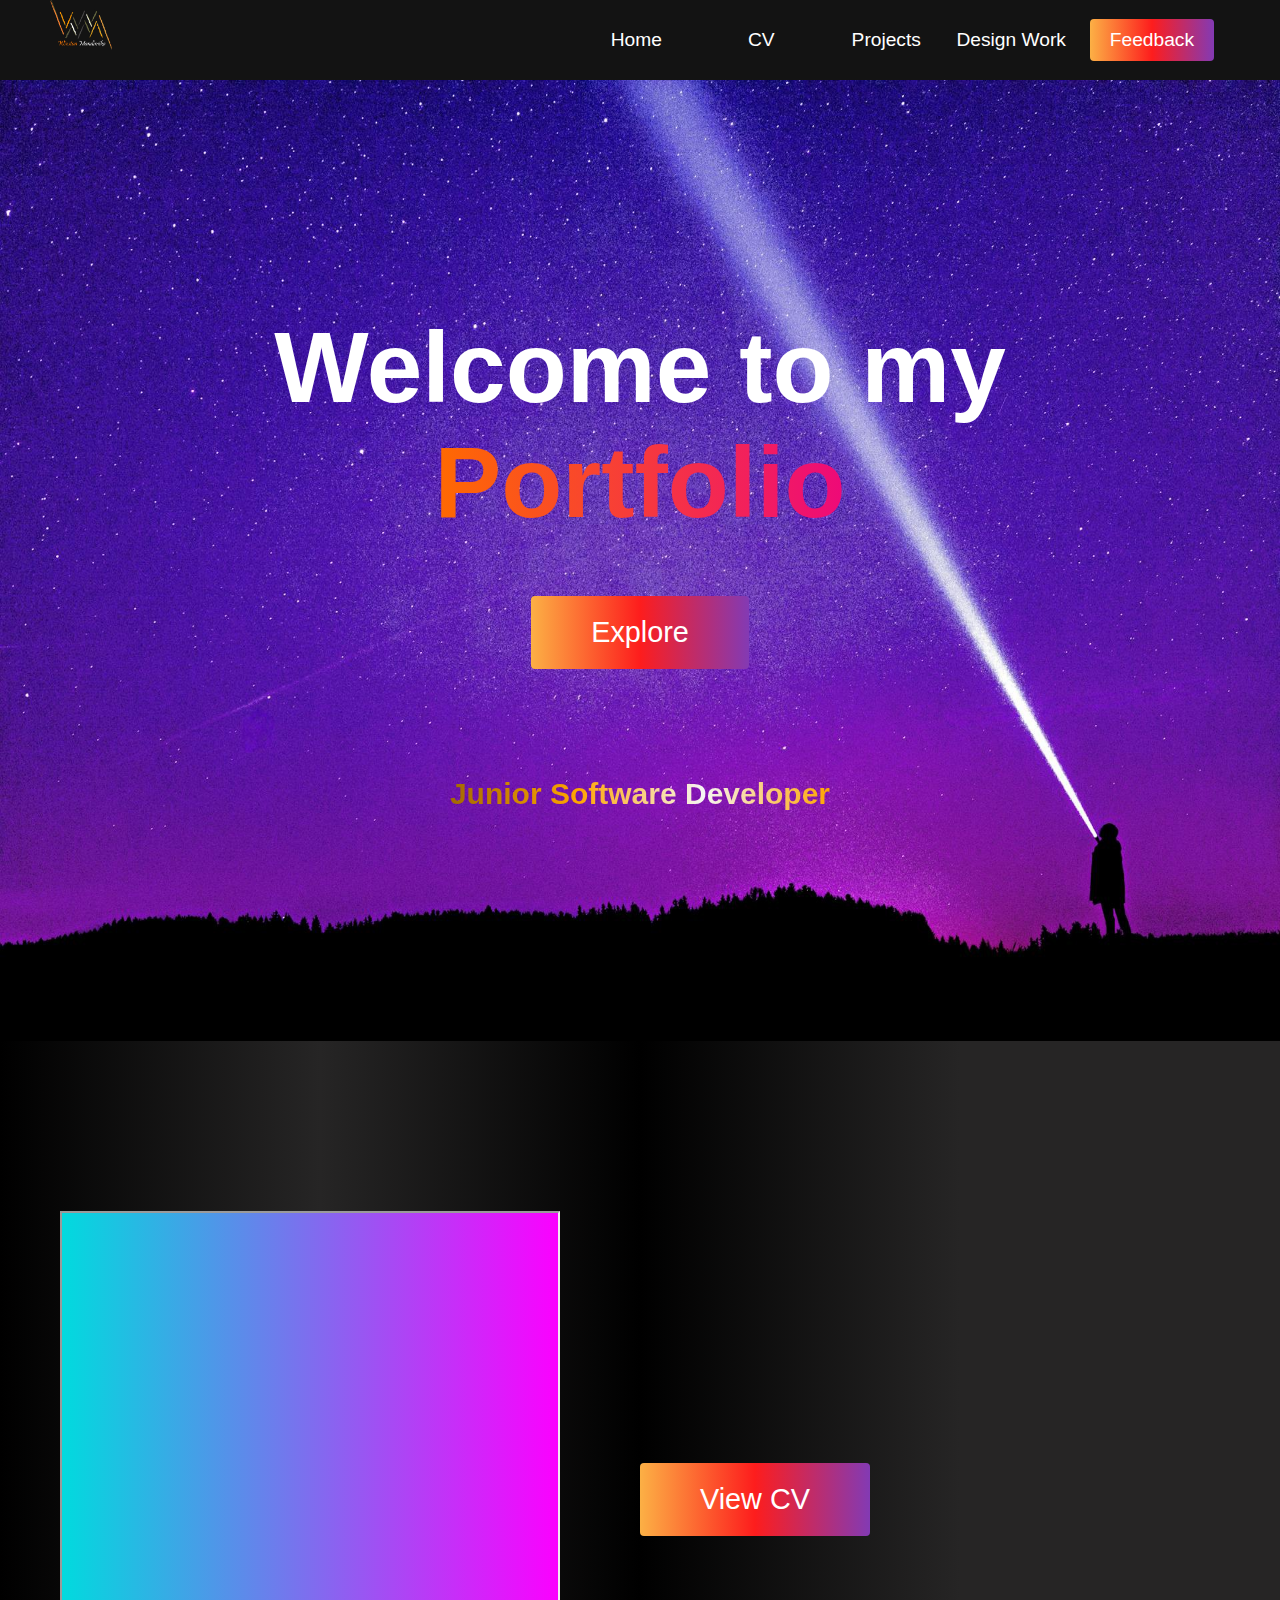
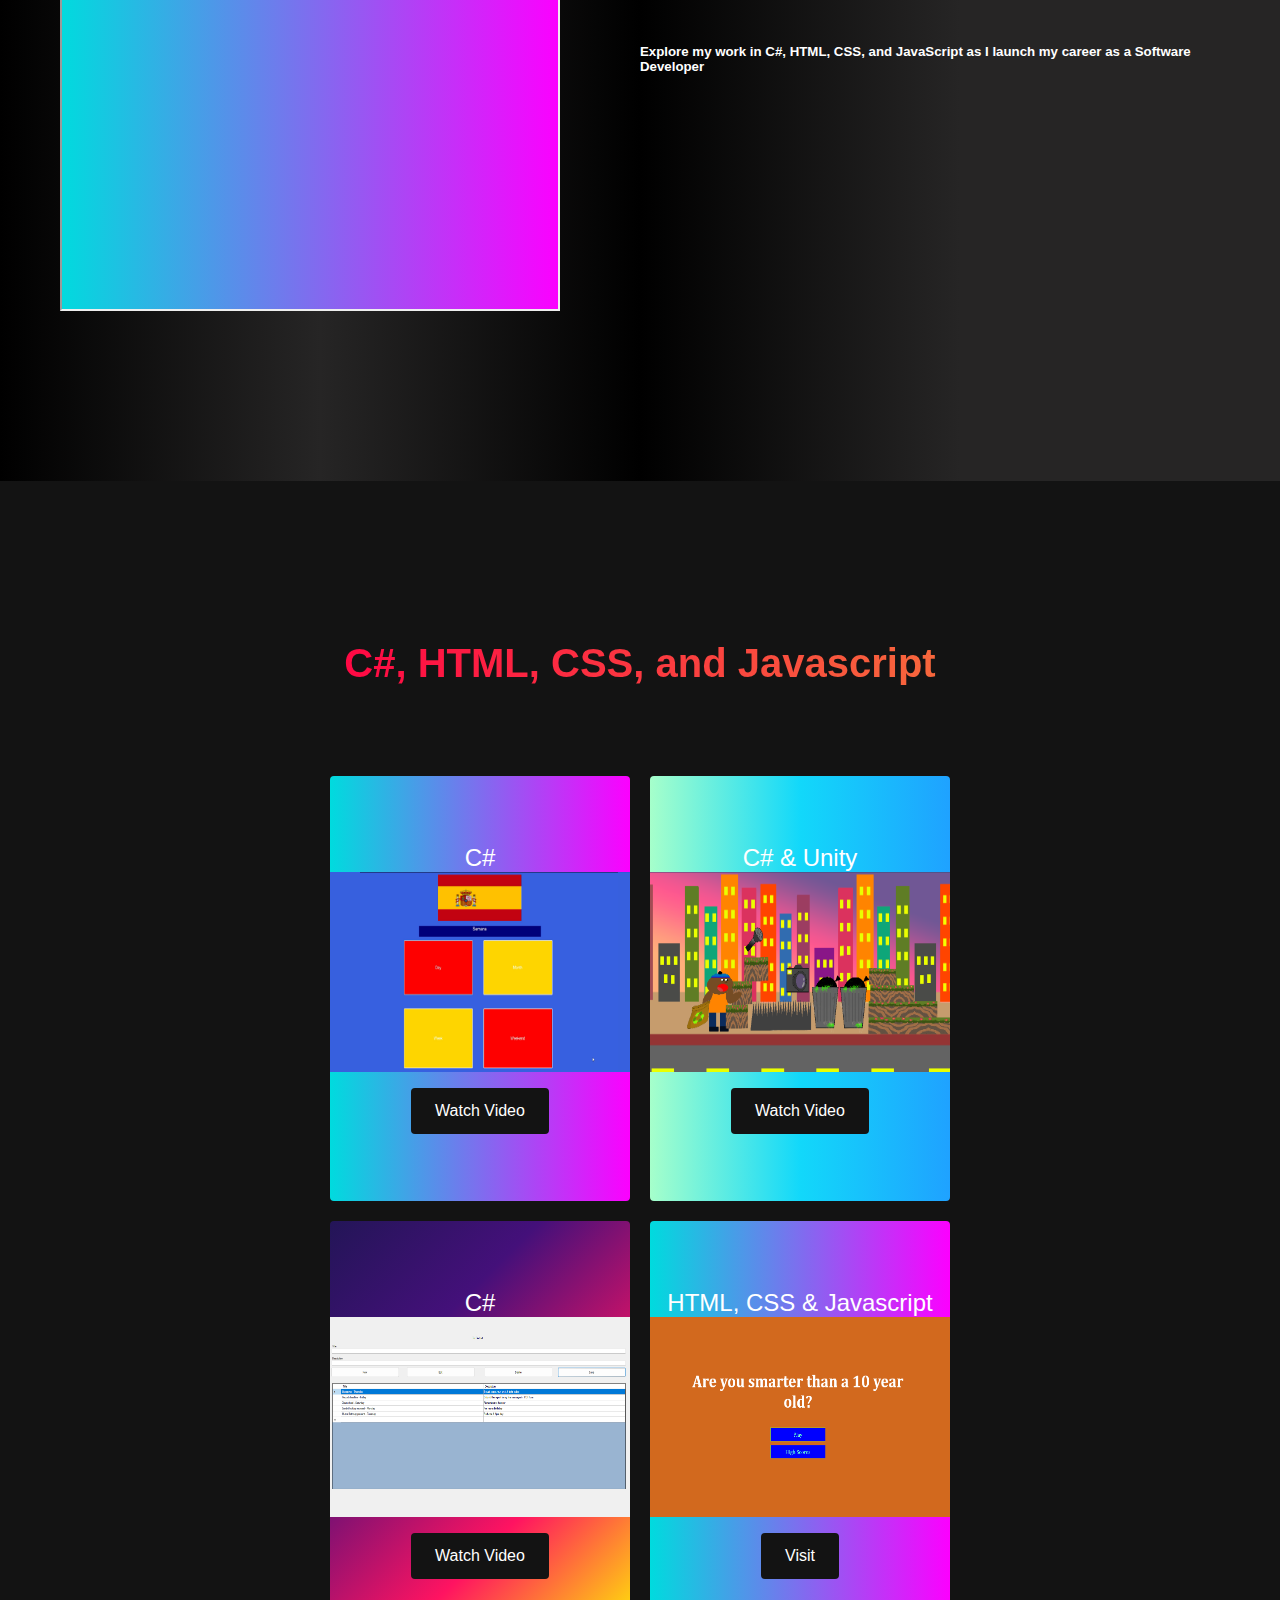
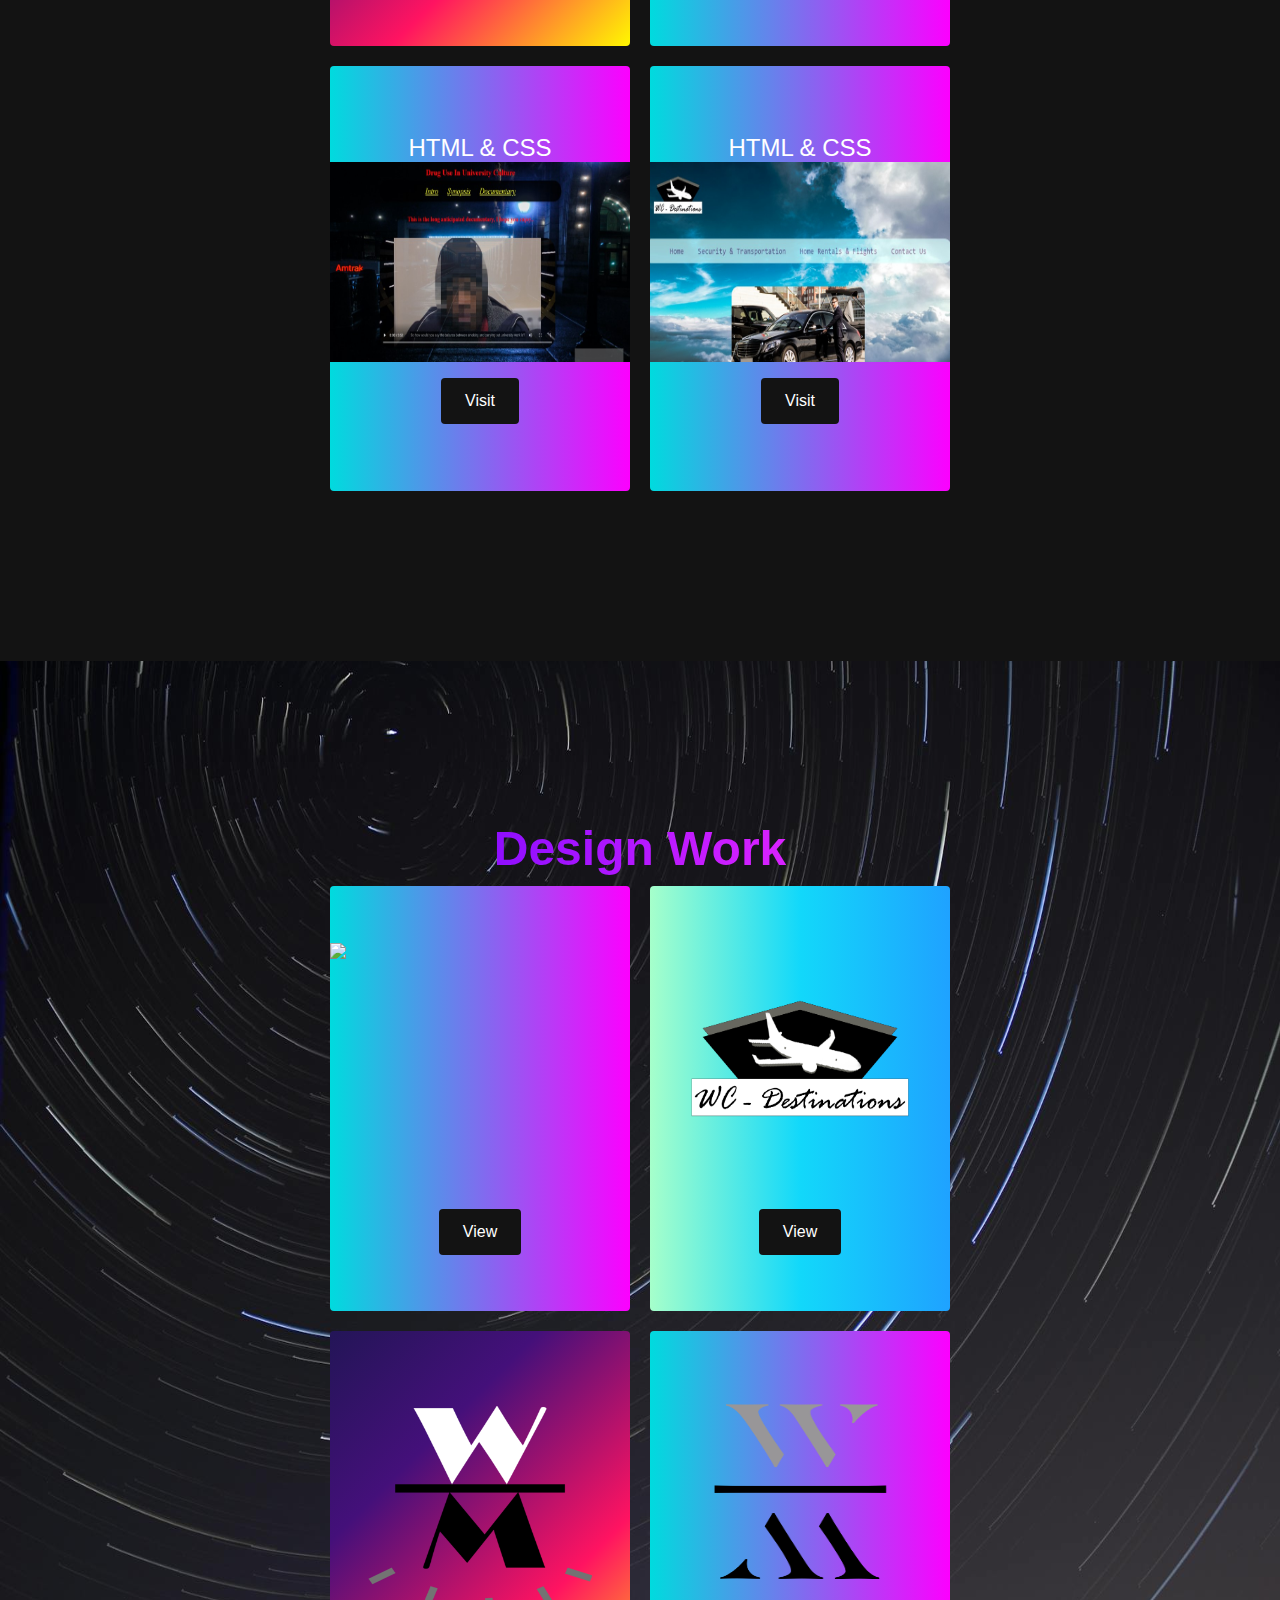
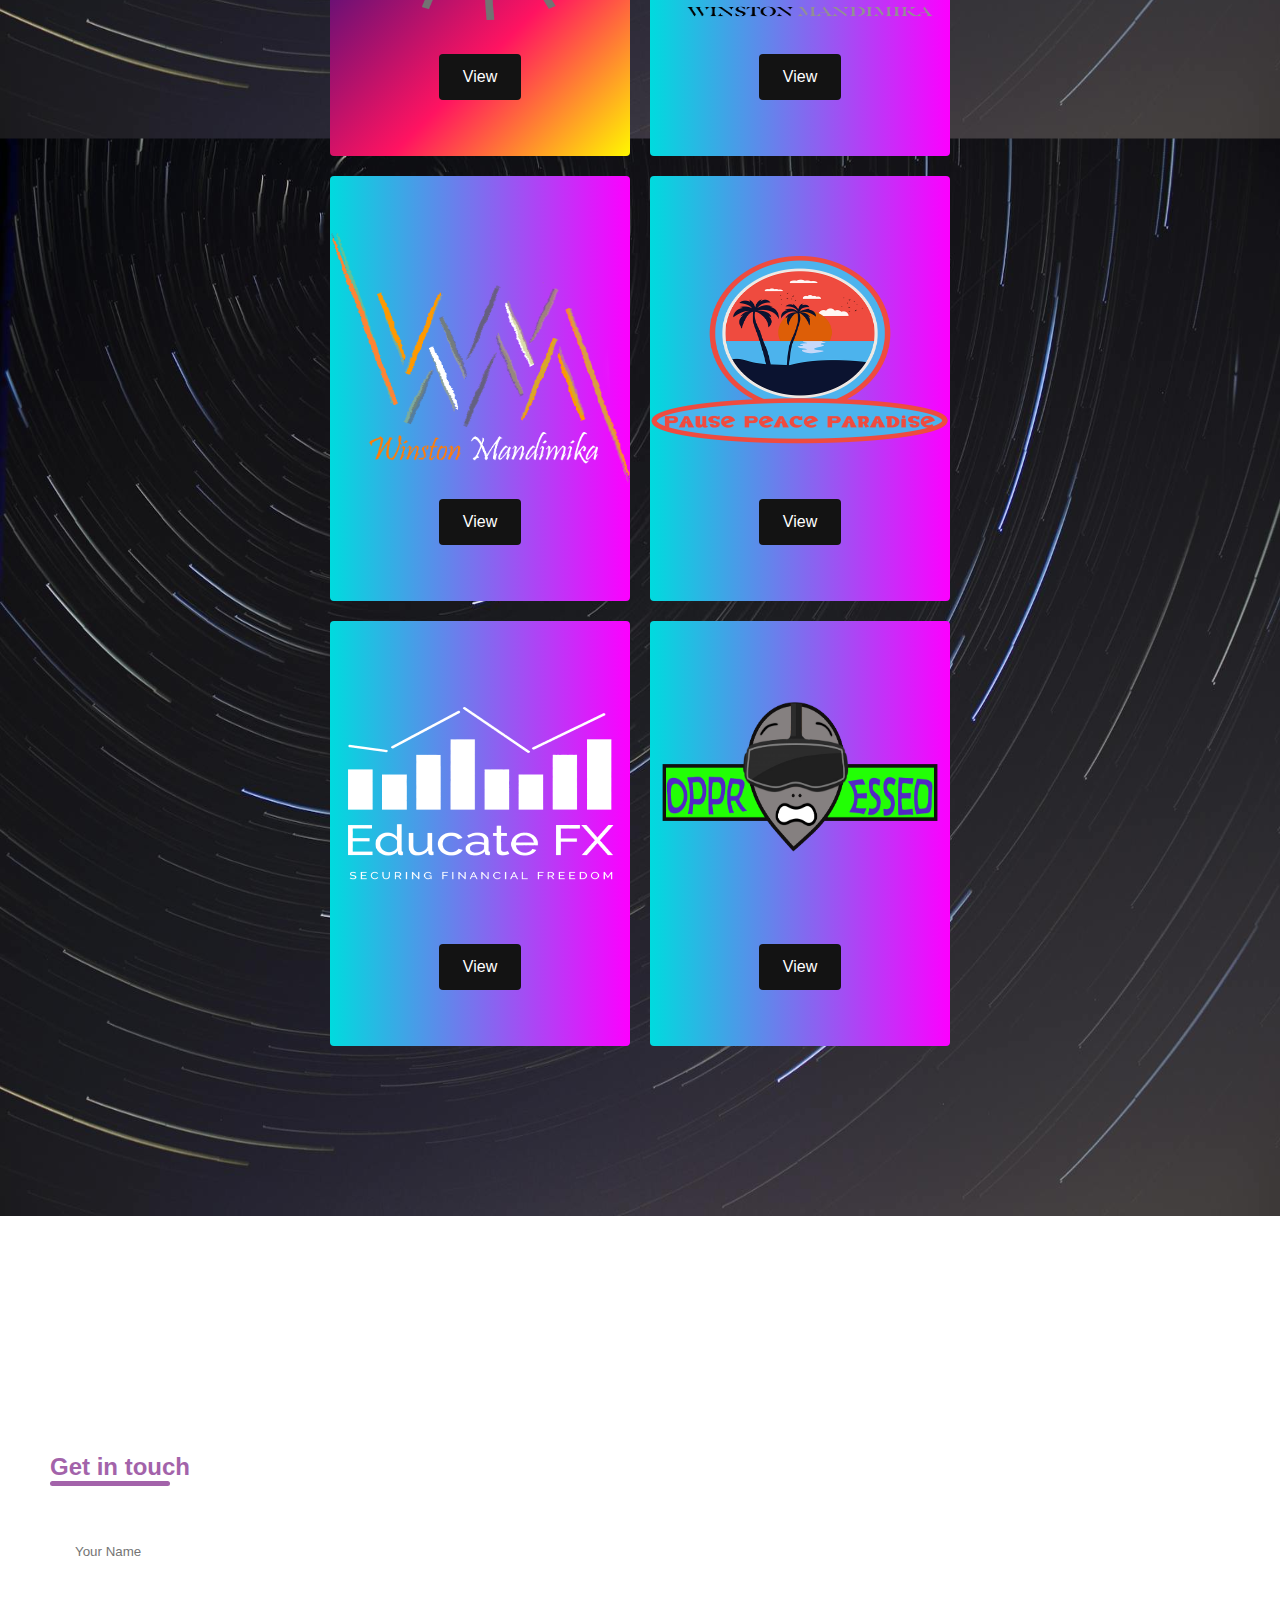
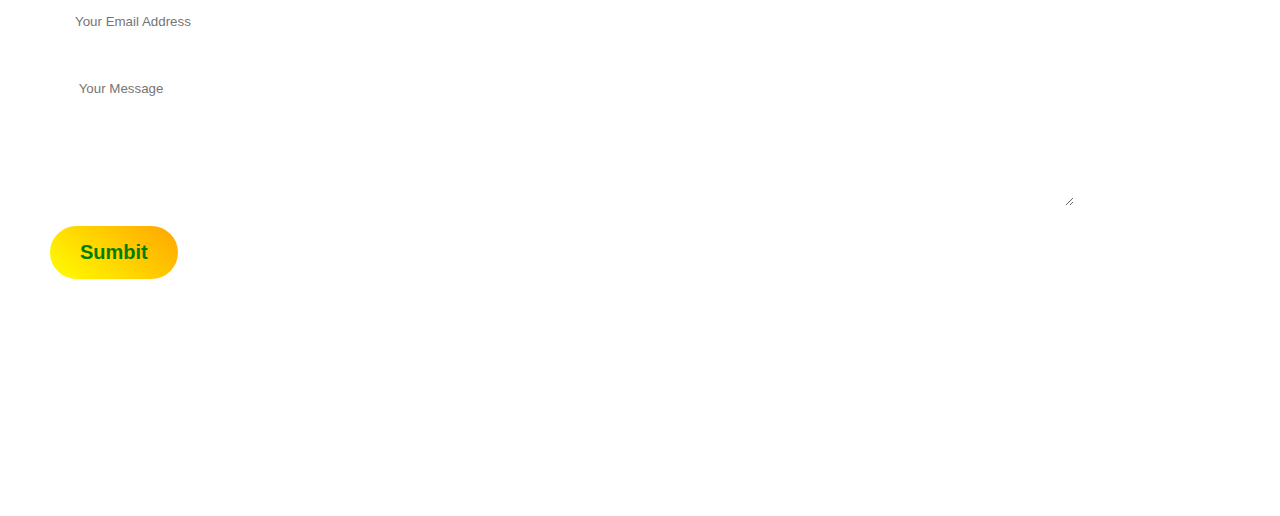
==== commit d3e45bfd: "Update index.html" ====
--- a/index.html
+++ b/index.html
@@ -64,11 +64,12 @@
         
         <div class="main__content" ><button class="main__btn"><a href="/MyCV.pdf">View CV</a></button>
           <br><br> <br> 
-          <h8>Welcome to my portfolio!</h8>
+          
            <br> <br> 
            <br>            
-           <h1>I'm a Digital Media Production graduate</h1>
-          <h8>Explore my work in HTML, CSS, C#, and JavaScript as I launch my career as a Software Developer</h8>
+          
+           <br>
+          <h5>Explore my work in C#, HTML, CSS, and JavaScript as I launch my career as a Software Developer</h5>
           <br>
           
         </div>
@@ -78,7 +79,7 @@
     <!-- Services Section -->
    
     <div class="services" id="services">
-      <h1>HTML, CSS, Javascript and C#</h1>
+      <h1>C#, HTML, CSS, and Javascript </h1>
       <div class="services__wrapper">
          <div class="services__card">
           <h8> C#</h8>
@@ -123,10 +124,7 @@
           <img src="/WorkImages/EducateFXLogo1.png" height="250">
           <div class="services__btn"><a href="/WorkImages/EducateFXLogo1.png"><button>View</button></a></div>
         </div>
-        <div class="services__card">
-          <img src="/WorkImages/EducateFXLogowithbackground.png" height="250">
-          <div class="services__btn"><a href="/WorkImages/EducateFXLogowithbackground.png"><button>View</button></a></div>
-        </div>
+        
         <div class="services__card">
           <img src="/WorkImages/logo1.png"height="250">
           <div class="services__btn"><a href="/WorkImages//logo1.png"><button>View</button></a></div>
@@ -155,21 +153,14 @@
           <img src="/WorkImages/dmf.png"height="250">
           <div class="services__btn"><a href="/WorkImages/dmf.png" ><button>View</button></a></div>
         </div>
-        <div class="services__card">
-          <img src="/WorkImages/DMFLOGO1 (2) - Copy.jpg"height="250">
-          <div class="services__btn"><a href="/WorkImages/DMFLOGO1 (2) - Copy.jpg" ><button>View</button></a></div>
-        </div>
-        <div class="services__card">
-          <img src="/WorkImages/EducateFXLogo1.png"height="250">
-          <div class="services__btn"><a href="/WorkImages/"><button>View</button></a></div>
-        </div>
+       
         
       </div>
     </div>
 
  <!--sECTION1-->
 
-<div class="main" id="main">
+<div class="main1" id="main1">
   <div class="main__container">
     <div class="main__img--container">
       <div class="contact-container">
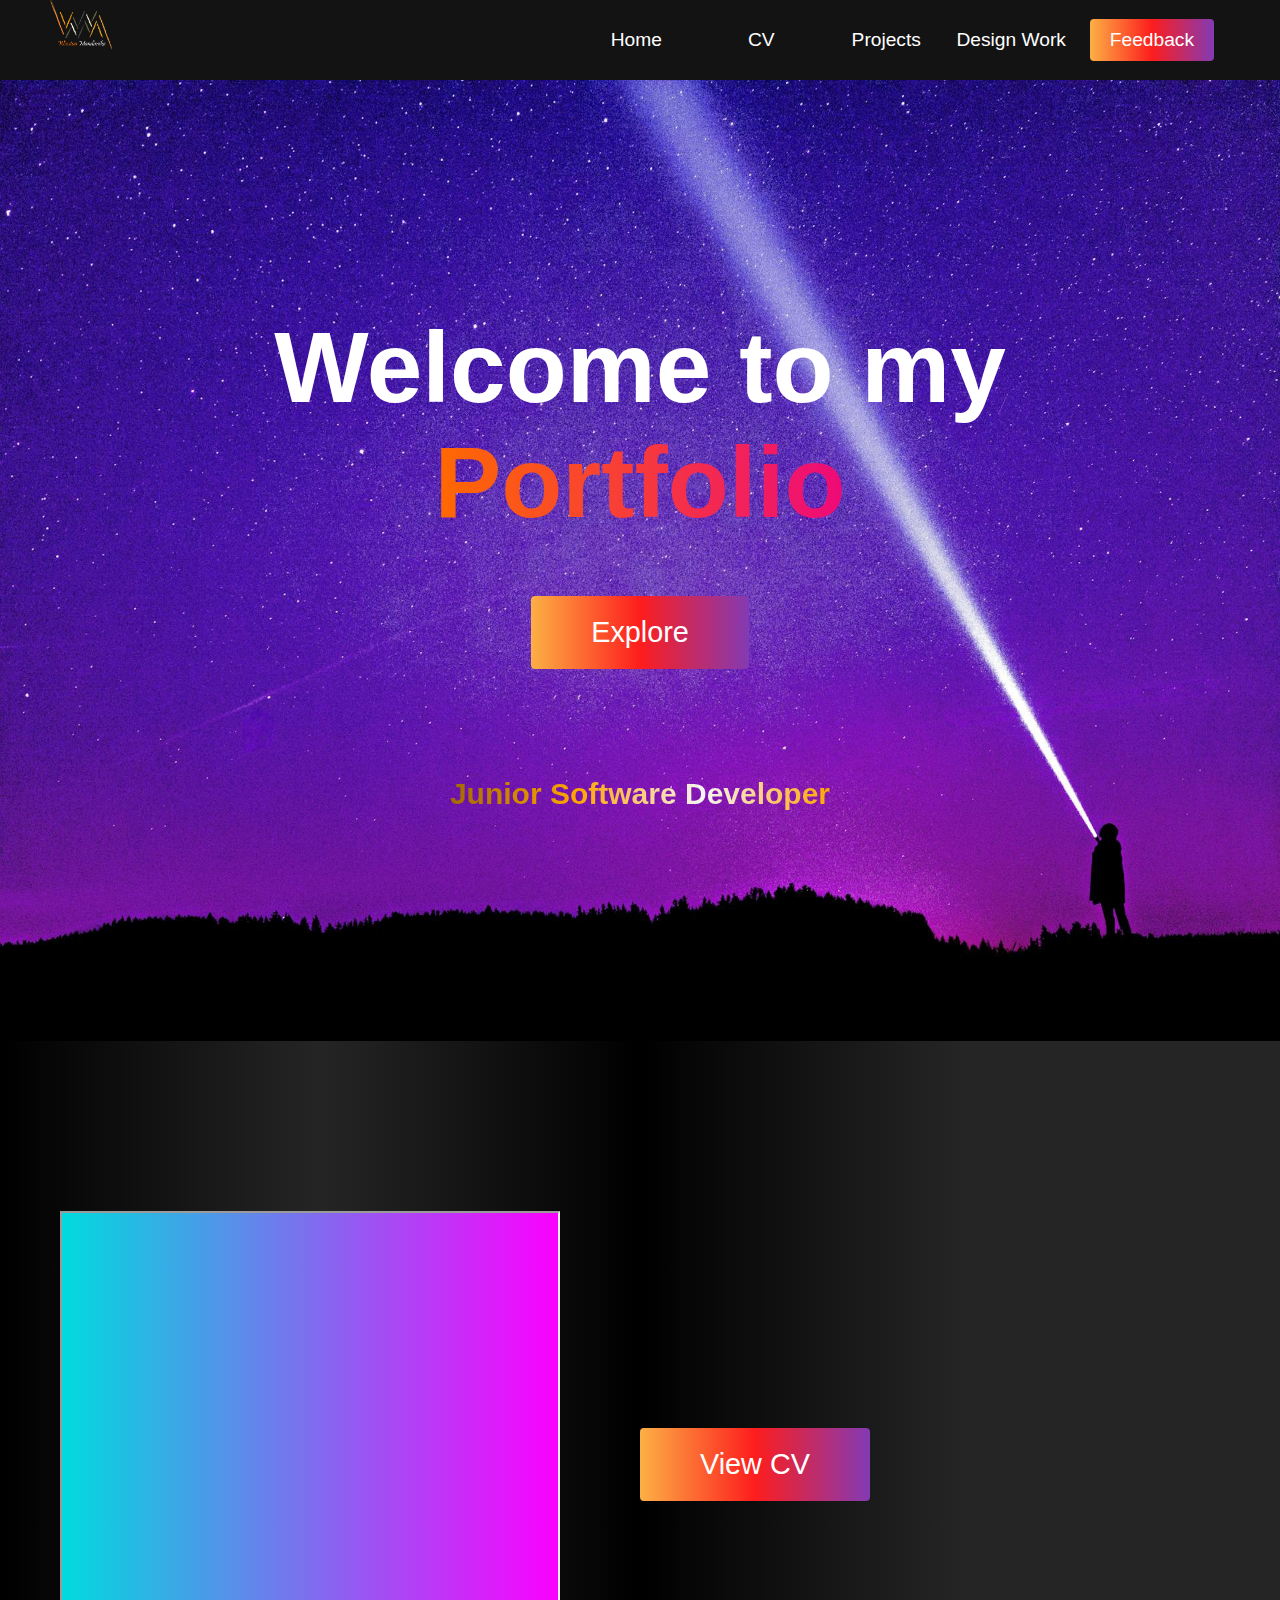
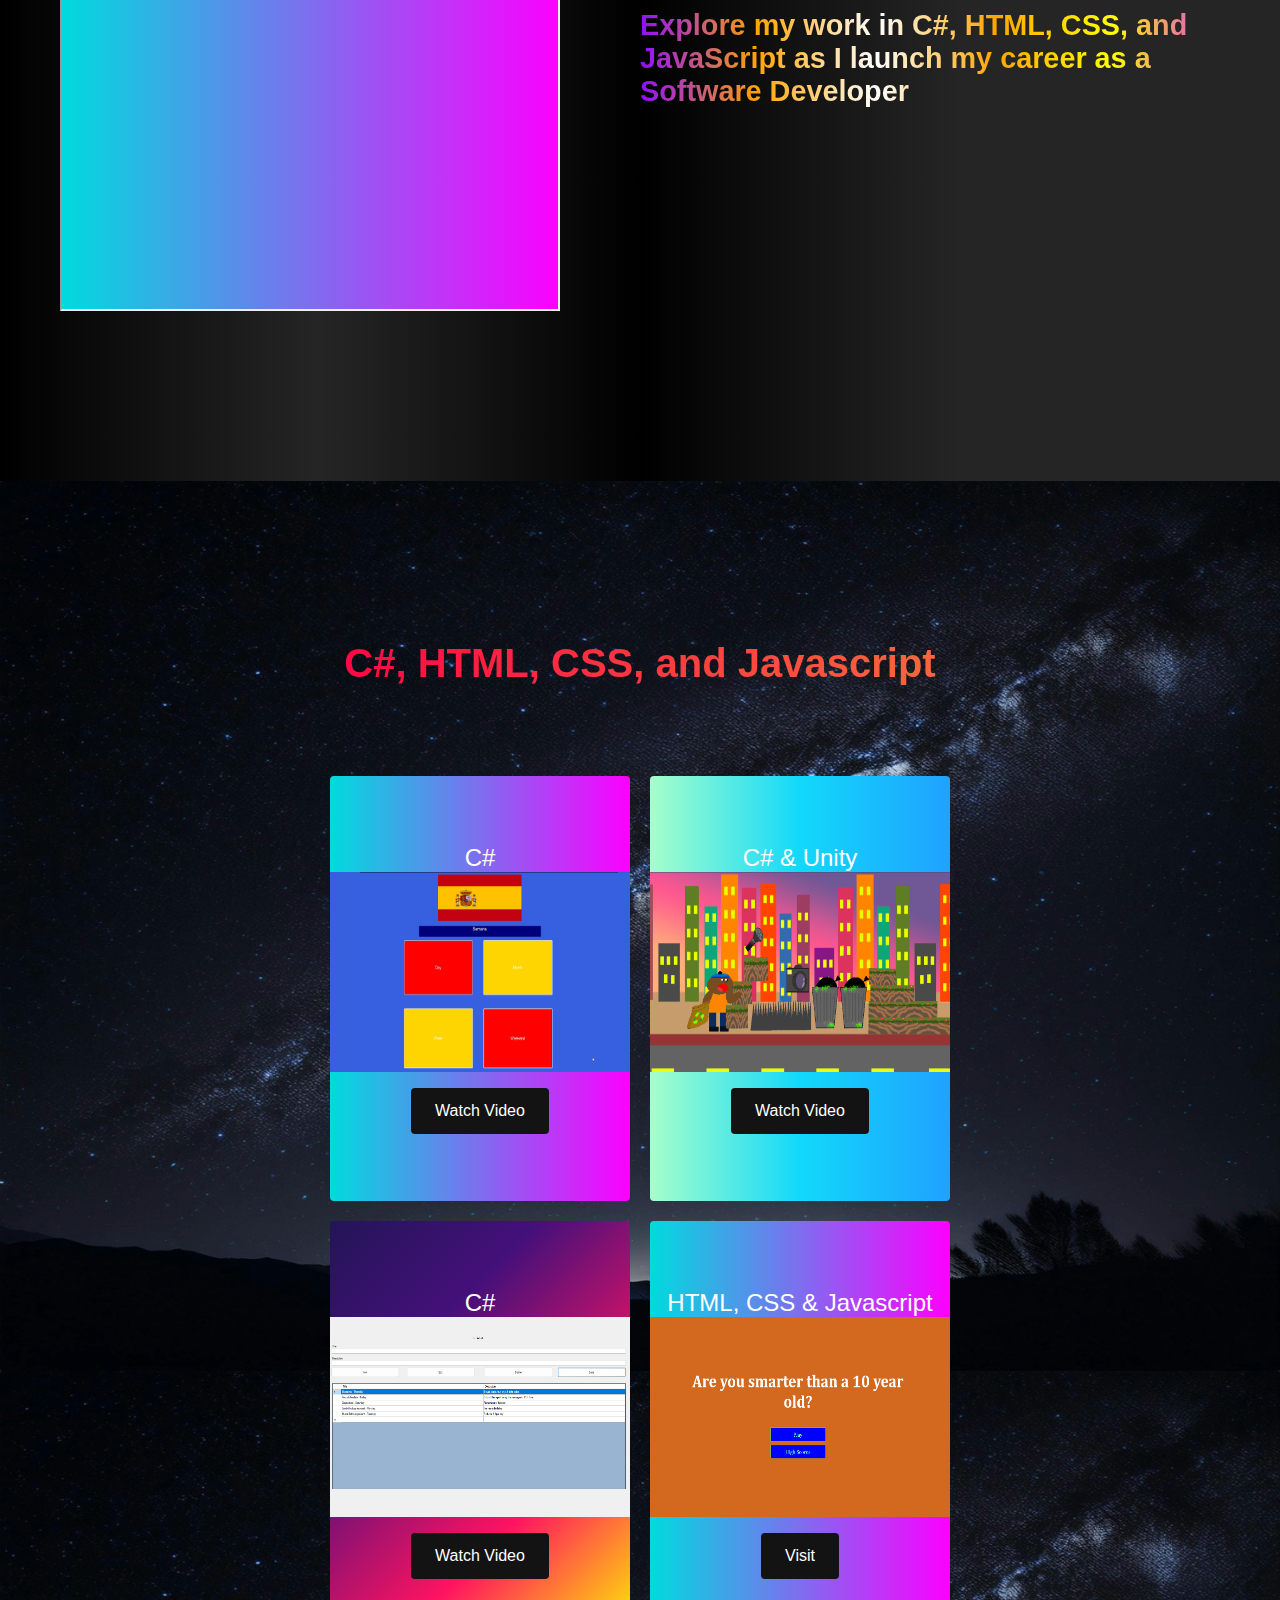
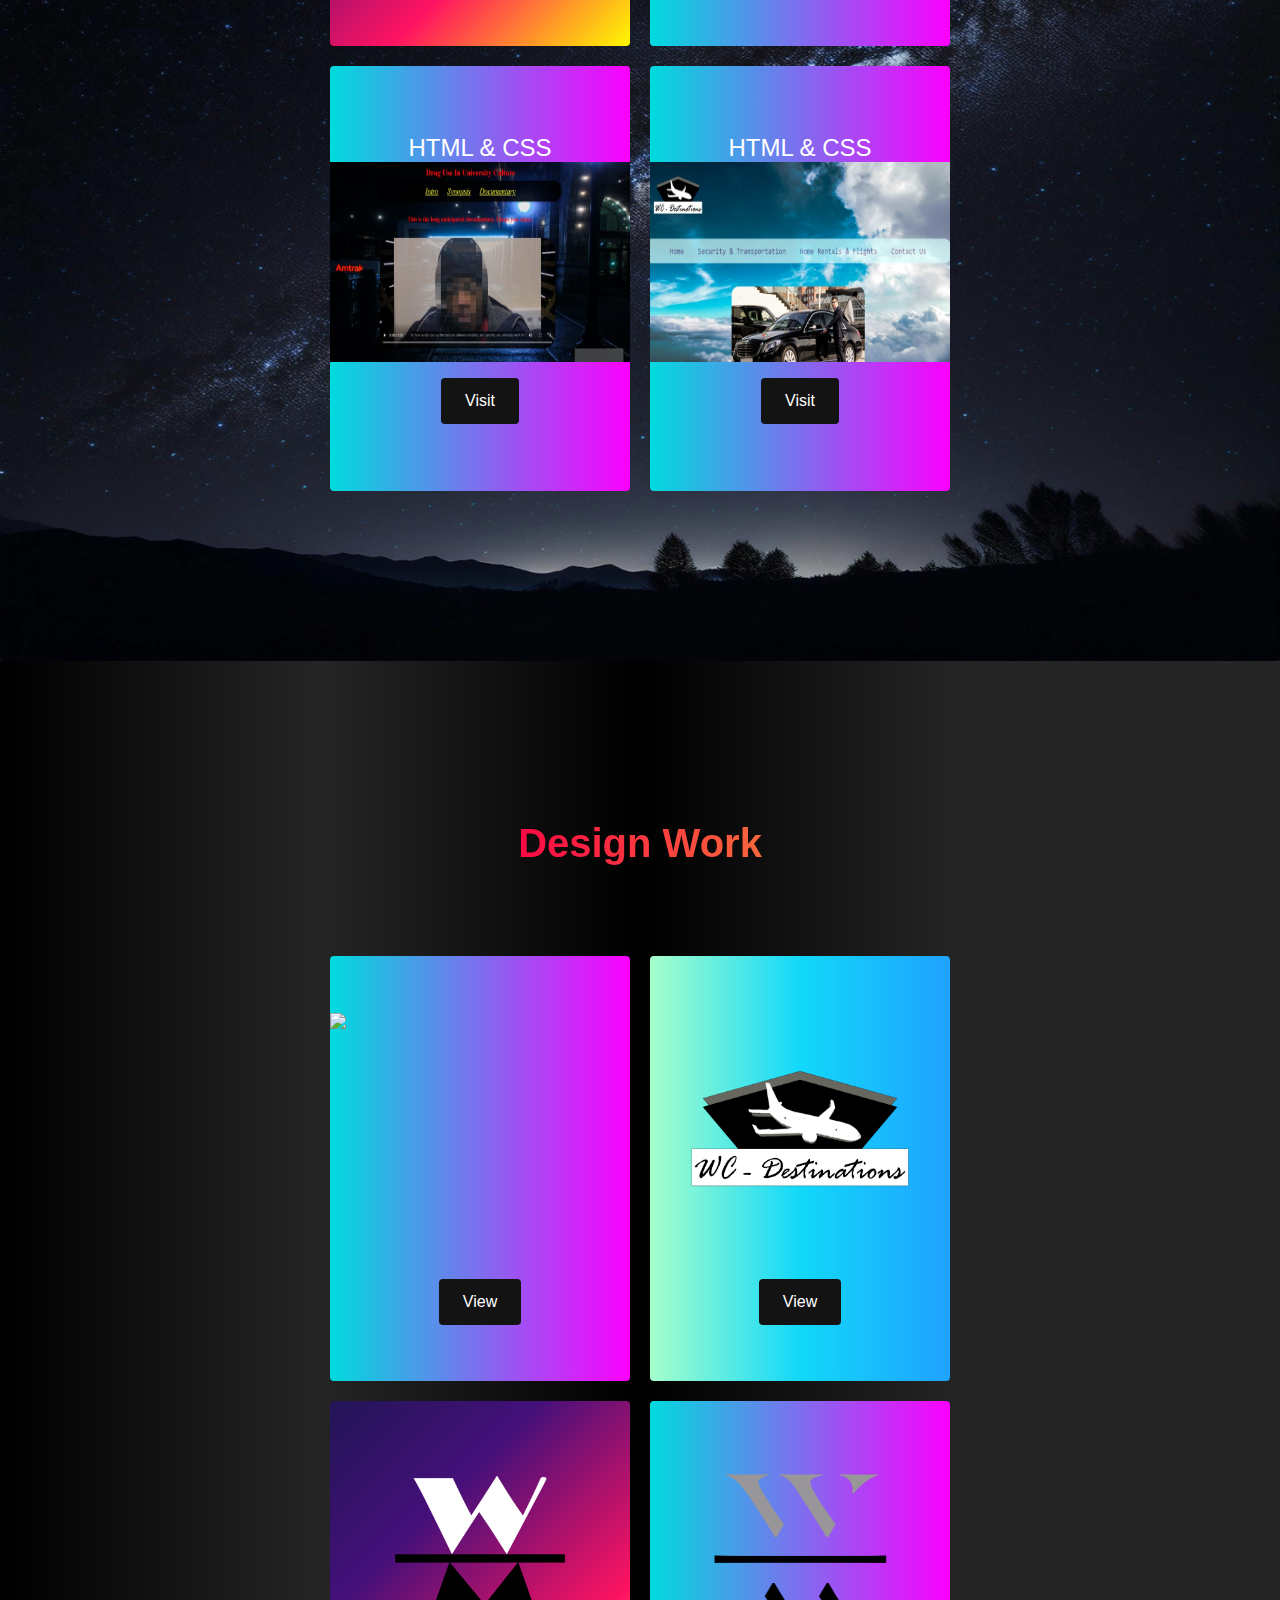
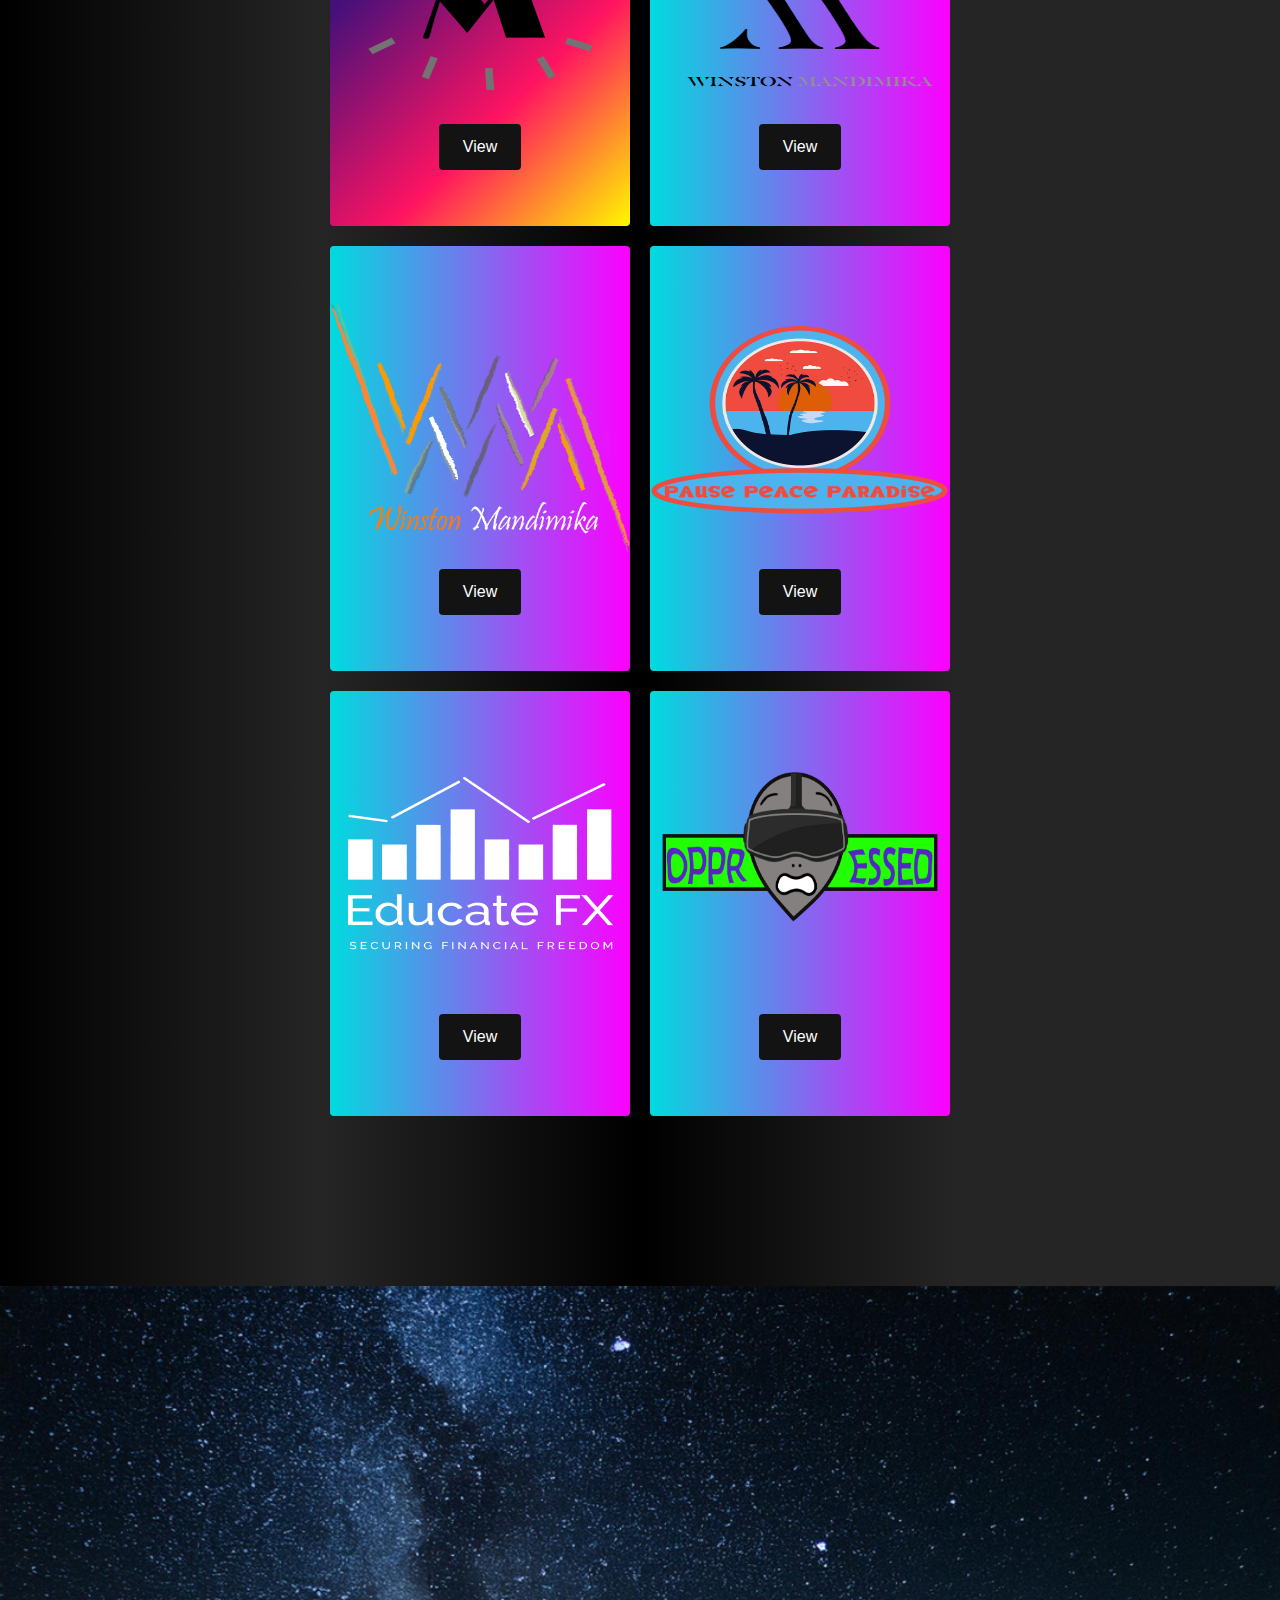
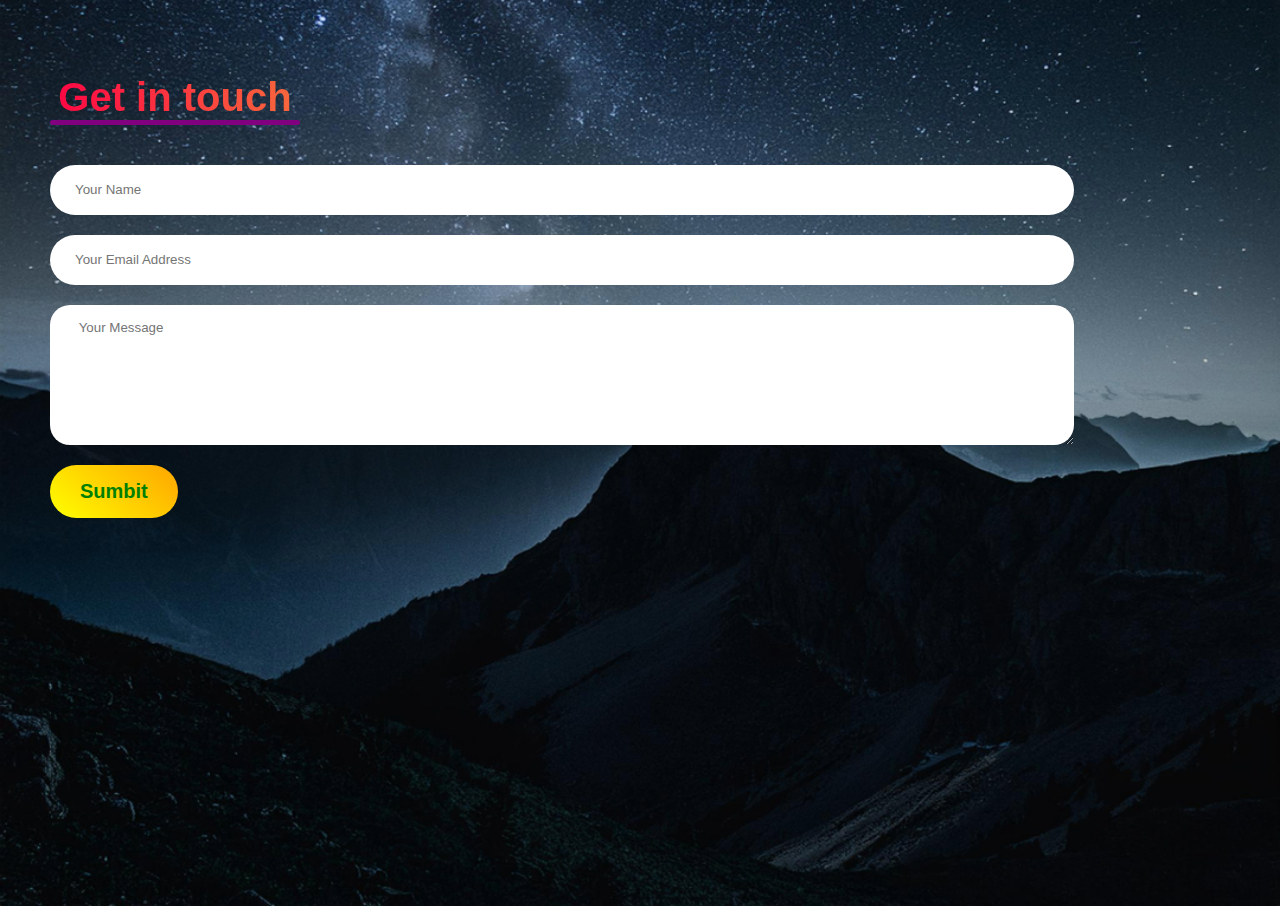
==== commit 13a553f5: "Update index.html" ====
--- a/index.html
+++ b/index.html
@@ -166,7 +166,7 @@
       <div class="contact-container">
         <form action="https://api.web3forms.com/submit" method="POST" class="contact-left">
             <div class="contact-left-title">
-                <h2>Get in touch</h2>
+                <h9>Get in touch</h9>
                 <hr>
             </div> 
             <input type="hidden" name="access_key" value="6501dcba-c393-449f-9ecb-28475d858f92">
--- a/styles.css
+++ b/styles.css
@@ -98,6 +98,25 @@
 .navbar__links:hover {
   color: #9518fc;
   transition: all 0.3s ease;
+}
+
+h5 span {
+  background: #ee0979; /* fallback for old browsers */
+  background: -webkit-linear-gradient(
+    to right,
+    #ff6a00,
+    #ee0979
+  ); /* Chrome 10-25, Safari 5.1-6 */
+  background: linear-gradient(
+    to right,
+    #ff6a00,
+    #ee0979
+  ); /* W3C, IE 10+/ Edge, Firefox 16+, Chrome 26+, Opera 12+, Safari 7+ */
+  background-size: 100%;
+  -webkit-background-clip: text;
+  -moz-background-clip: text;
+  -webkit-text-fill-color: transparent;
+  -mo-text-fill-color: transparent;
 }
 
 @media screen and (max-width: 960px) {
@@ -292,6 +311,17 @@
 rgb(38, 37, 37)
   ); /* W3C, IE 10+/ Edge, Firefox 16+, Chrome 26+, Opera 12+, Safari 7+ */
  
+  padding: 10rem 0;
+}
+
+.main1 {
+  background-image:url(/WorkImages/mountains1.png);
+  background-repeat:round;
+  display: flex;
+  flex-direction: column;
+  justify-content: center;
+  align-items: center;
+  height: 100%;
   padding: 10rem 0;
 }
 
@@ -541,9 +571,9 @@
 
 .contact-left-title hr{
     border: none;
-    width: 120px;
+    width: 250px;
     height: 5px;
-    background-color: #a363aa;
+    background-color: purple;
     border-radius: 10px;
     margin-bottom: 20px;
 }
@@ -598,7 +628,8 @@
 
 /* Services Section */
 .services {
-  background: #131313;
+  background-image:url(/WorkImages/space10.png);
+  background-repeat: round;
   display: flex;
   flex-direction: column;
   justify-content: center;
@@ -608,8 +639,20 @@
 }
 
 .services1 {
-  background-image:url(/WorkImages/space.jpg);
-  background-repeat: round;
+  background: linear-gradient(
+    to right,
+ 
+    
+  black,
+  
+  rgb(38, 37, 37)
+,
+black,
+rgb(38, 37, 37),
+rgb(38, 37, 37)
+  ); /* W3C, IE 10+/ Edge, Firefox 16+, Chrome 26+, Opera 12+, Safari 7+ */
+ 
+  padding: 10rem 0;
   display: flex;
   flex-direction: column;
   justify-content: center;
@@ -624,8 +667,9 @@
   text-align: CENTER;
 }
 
-
-h9  {  font-size: 3rem;
+h5 {  font-size: 1.8rem;
+  
+  
   background: #ff8177; /* fallback for old browsers */
   background: -webkit-linear-gradient(
     to right,
@@ -635,7 +679,12 @@
   background: linear-gradient(
     to right,
     #8f0eff,
+    orange,
+    white,
+    orange,
+    yellow,
     #da22ff
+    
   ); /* W3C, IE 10+/ Edge, Firefox 16+, Chrome 26+, Opera 12+, Safari 7+ */
   background-size: 100%;
   -webkit-background-clip: text;
@@ -643,7 +692,24 @@
   -webkit-text-fill-color: transparent;
   -moz-text-fill-color: transparent;
   font-weight: bolder;
+  
+}
+
+h6 {font-weight: bolder;
+font-size: 2rem;
+color: white;}
+
+ h9{    background-color: #ff8177;
+  background-image: linear-gradient(to right, #ff0844 0%, #f7673c 100%);
+  background-size: 100%;
+  -webkit-background-clip: text;
+  -moz-background-clip: text;
+  -webkit-text-fill-color: transparent;
+  -moz-text-fill-color: transparent;
+  margin-bottom: 5rem;
+  font-size: 2.5rem;
   text-align: center;
+  font-weight: bolder;
 }
 
 .services h1 {
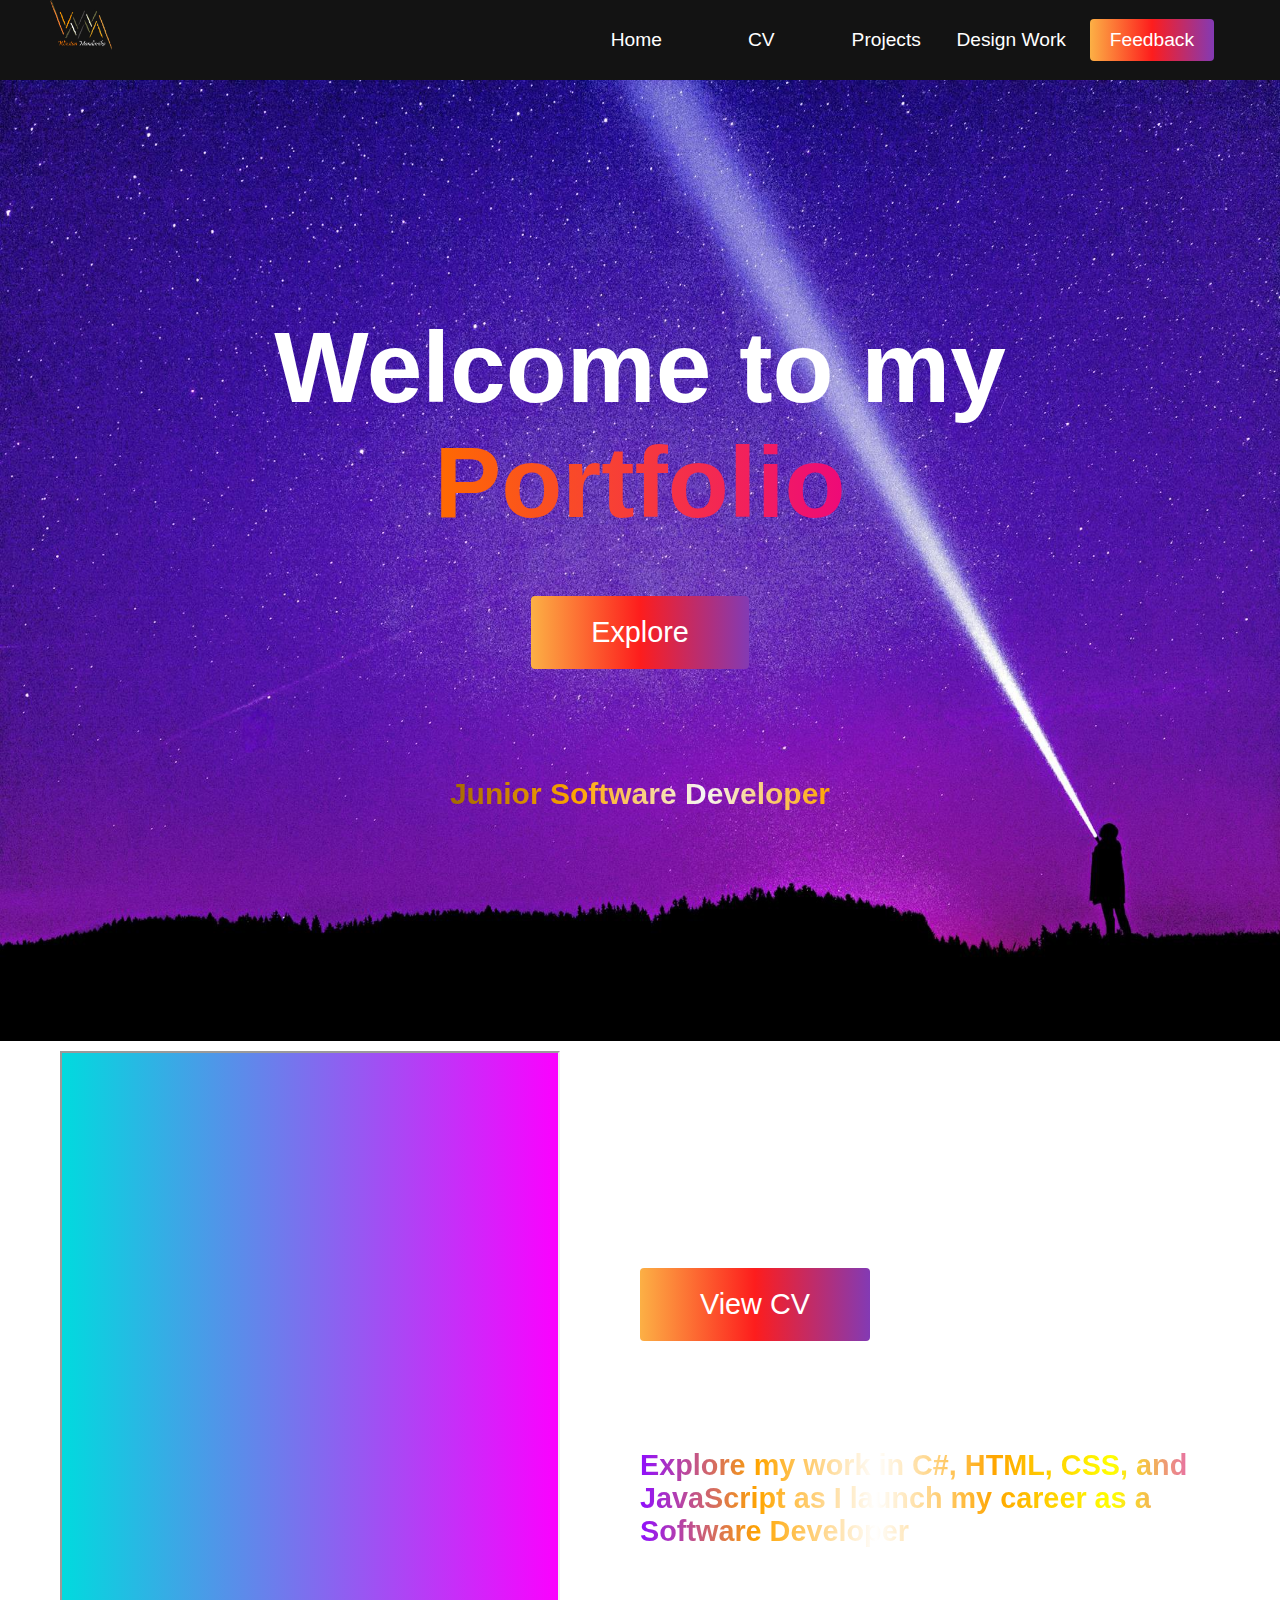
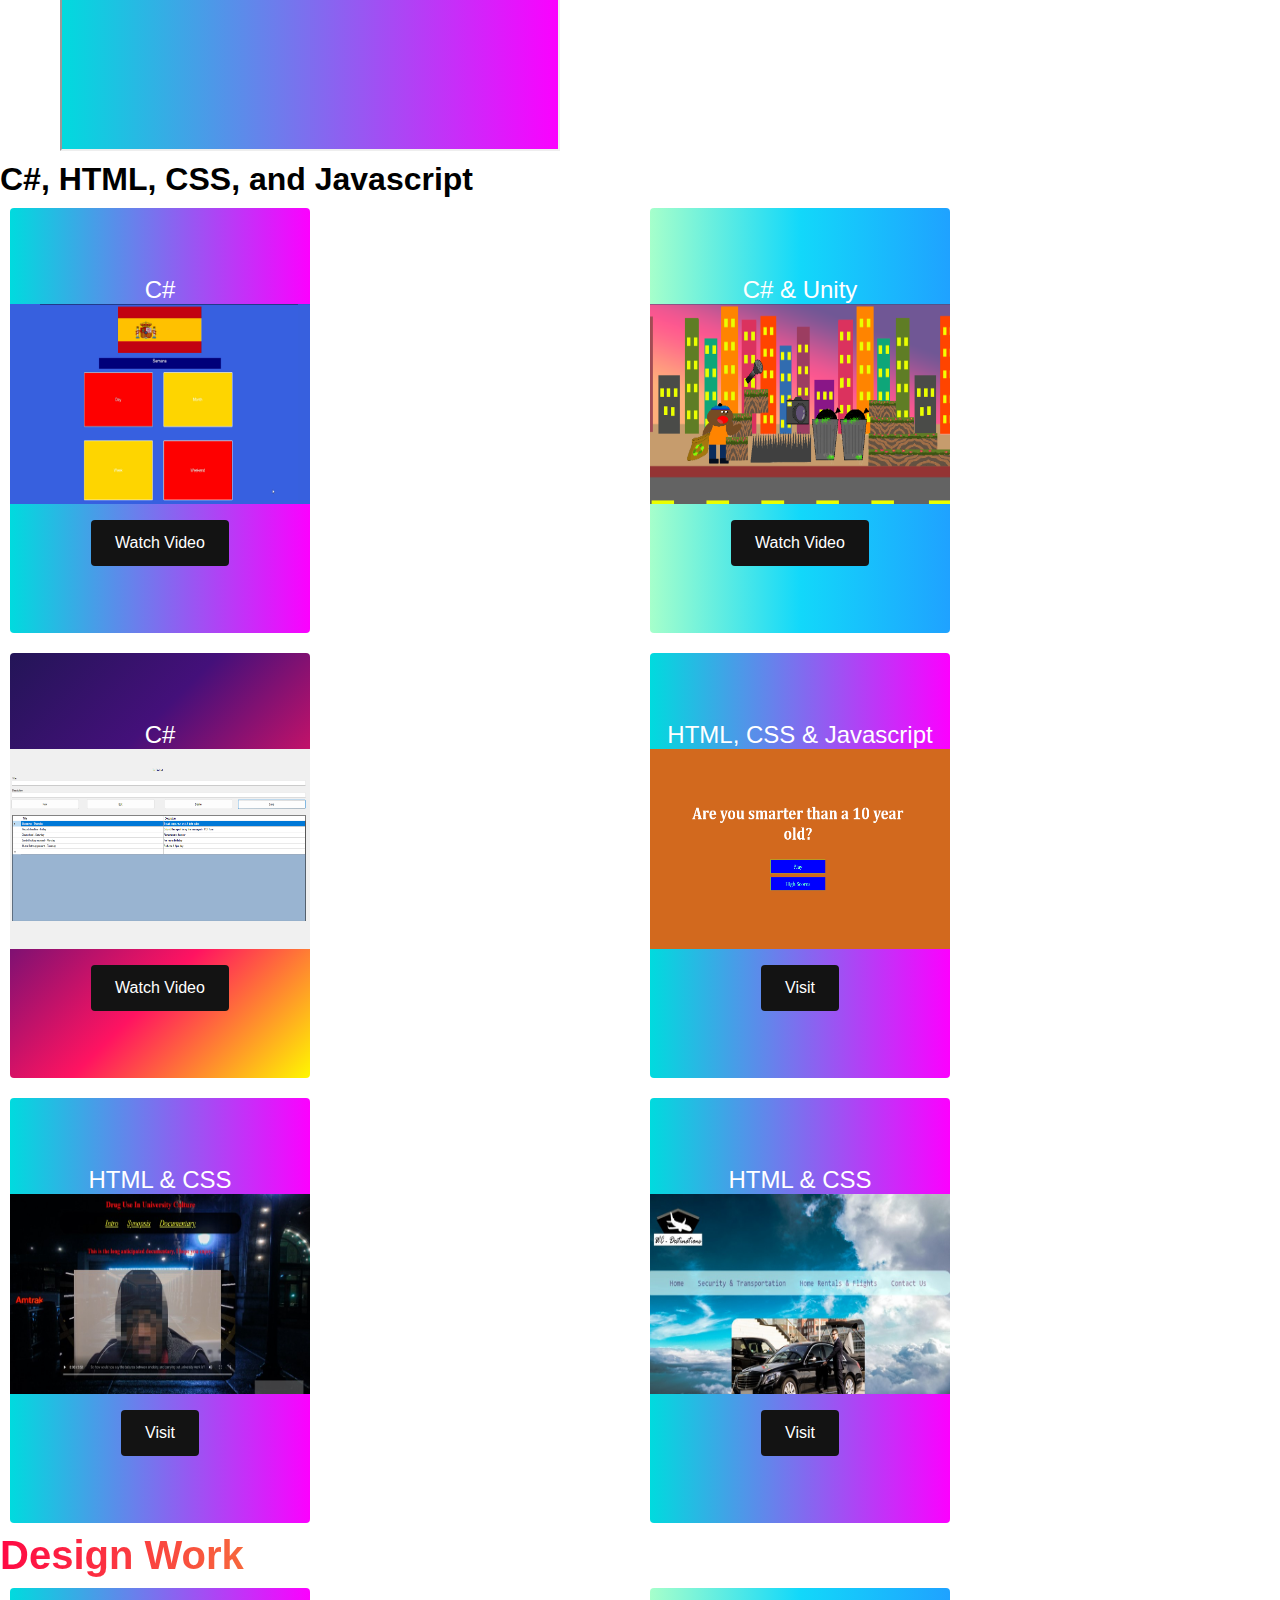
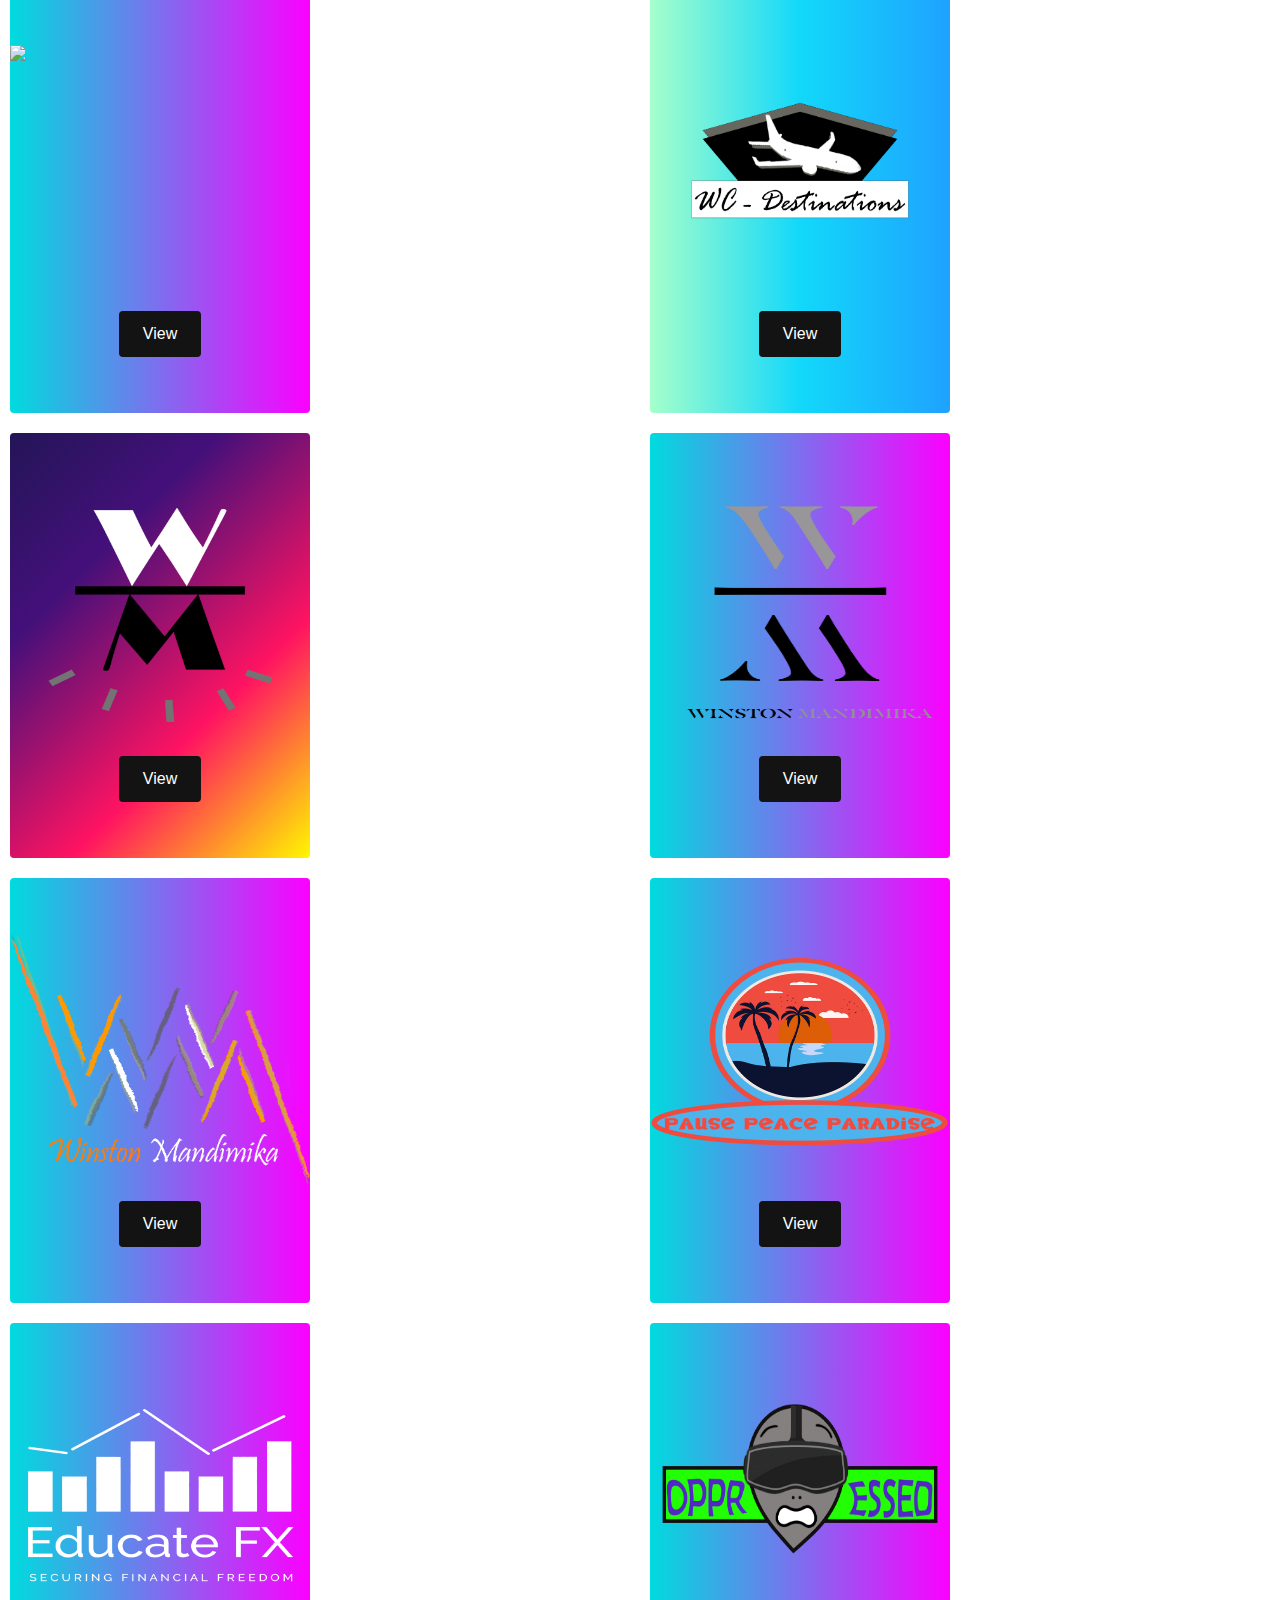
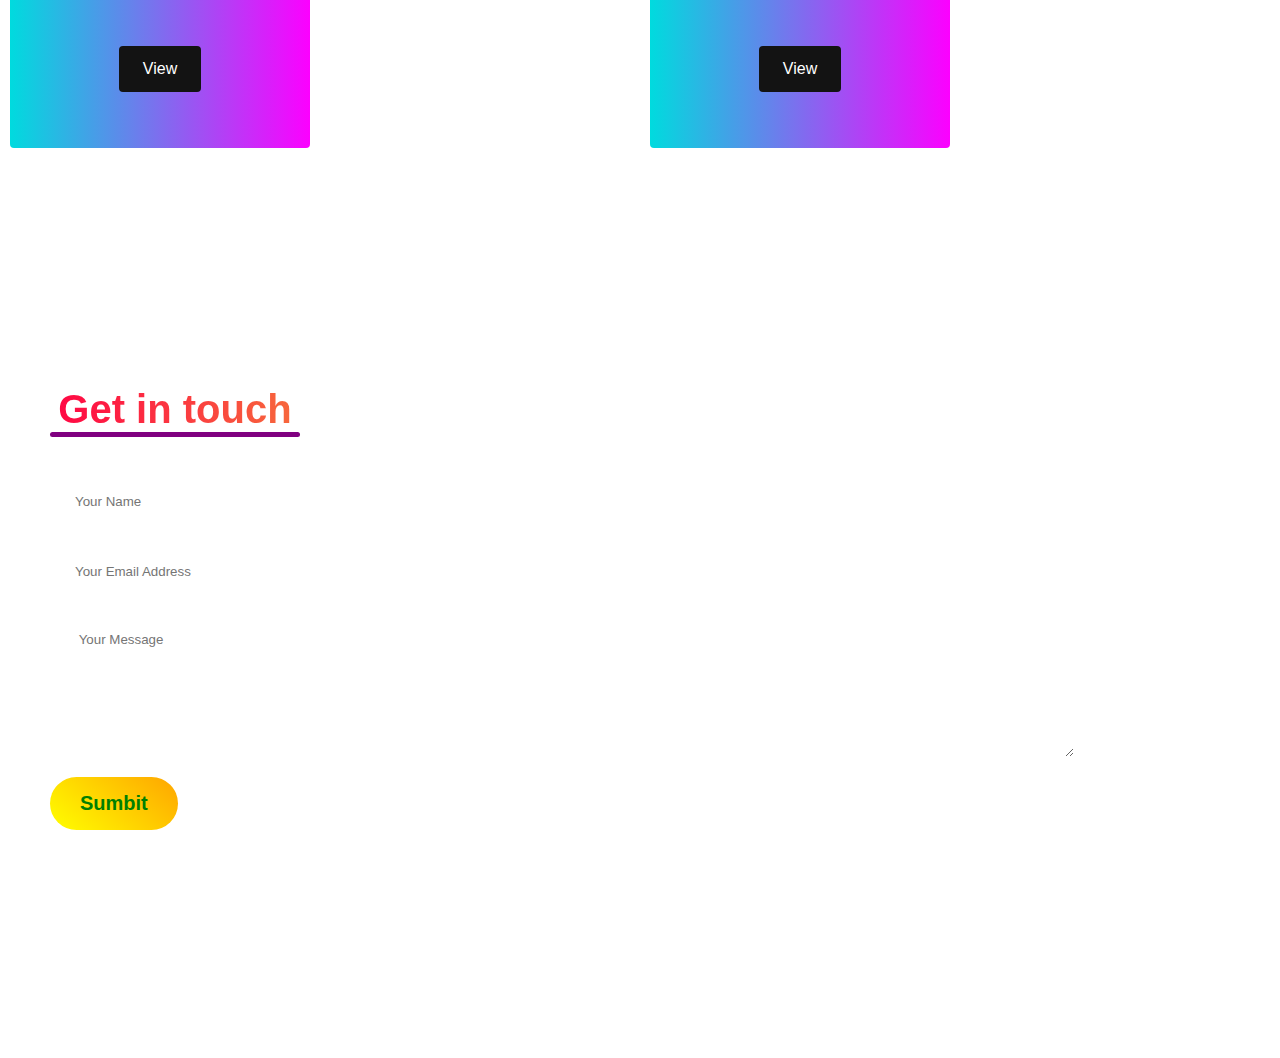
==== commit a333cce0: "Update index.html" ====
--- a/index.html
+++ b/index.html
@@ -16,7 +16,7 @@
     <!-- Navbar Section -->
     <nav class="navbar">
       <div class="navbar__container">
-        <a href="#home" id="navLogo"><img src="/WorkImages/Untitled-3.png" height="50"></a>
+        <a href="#Home" id="navLogo"><img src="/WorkImages/Untitled-3.png" height="50"></a>
        
         <div class="navbar__toggle" id="mobile-menu">
           <span class="bar"></span> <span class="bar"></span>
@@ -24,28 +24,28 @@
         </div>
         <ul class="navbar__menu">
           <li class="navbar__item">
-            <a href="#home" class="navbar__links">Home</a>
+            <a href="#Home" class="navbar__links">Home</a>
           </li>
           <li class="navbar__item">
-            <a href="#about" class="navbar__links">CV</a>
+            <a href="#MyCV" class="navbar__links">CV</a>
             <li class="navbar__item">
-              <a href="#services" class="navbar__links"> Projects</a>
+              <a href="#Projects" class="navbar__links"> Projects</a>
           </li>
           <li class="navbar__item">
-            <a href="#services1" class="navbar__links">Design Work</a>
+            <a href="#DesignWork" class="navbar__links">Design Work</a>
           </li>
           <li class="navbar__btn">
-            <a href="#main" class="button" id="signup">Feedback</a>
+            <a href="#Feedback" class="button" id="signup">Feedback</a>
           </li>
         </ul>
       </div>
     </nav>
 
     <!-- Hero Section -->
-    <div class="hero" id="home">
+    <div class="hero" id="Home">
       <div class="hero__container">
         <h1 class="hero__heading">Welcome to my <span>Portfolio</span></h1>
-<button class="main__btn"><a href="#about">Explore</a></button>
+<button class="main__btn"><a href="#MyCV">Explore</a></button>
         <br>
         <br>
         <br>
@@ -55,8 +55,8 @@
       </div>
     </div>
 
-    <!-- About Section -->
-    <div class="main" id="about">
+    <!-- MyCV Section -->
+    <div class="MyCV" id="MyCV">
       <div class="main__container">
         <div class="main__img--container">
           <div class="main__img--card"><iframe src="/MyCV.pdf" height="700vh"> </iframe></div>
@@ -76,9 +76,9 @@
       </div>
     </div>
 
-    <!-- Services Section -->
+    <!-- Projects Section -->
    
-    <div class="services" id="services">
+    <div class="Projects" id="Projects">
       <h1>C#, HTML, CSS, and Javascript </h1>
       <div class="services__wrapper">
          <div class="services__card">
@@ -117,7 +117,7 @@
     </div>
 
     <!-- Services Section -->
-    <div class="services1" id="services1">
+    <div class="DesignWork" id="DesignWork">
       <h9>Design Work</h9>
       <div class="services__wrapper">
         <div class="services__card">
@@ -160,7 +160,7 @@
 
  <!--sECTION1-->
 
-<div class="main1" id="main1">
+<div class="Feedback" id="Feedback">
   <div class="main__container">
     <div class="main__img--container">
       <div class="contact-container">
